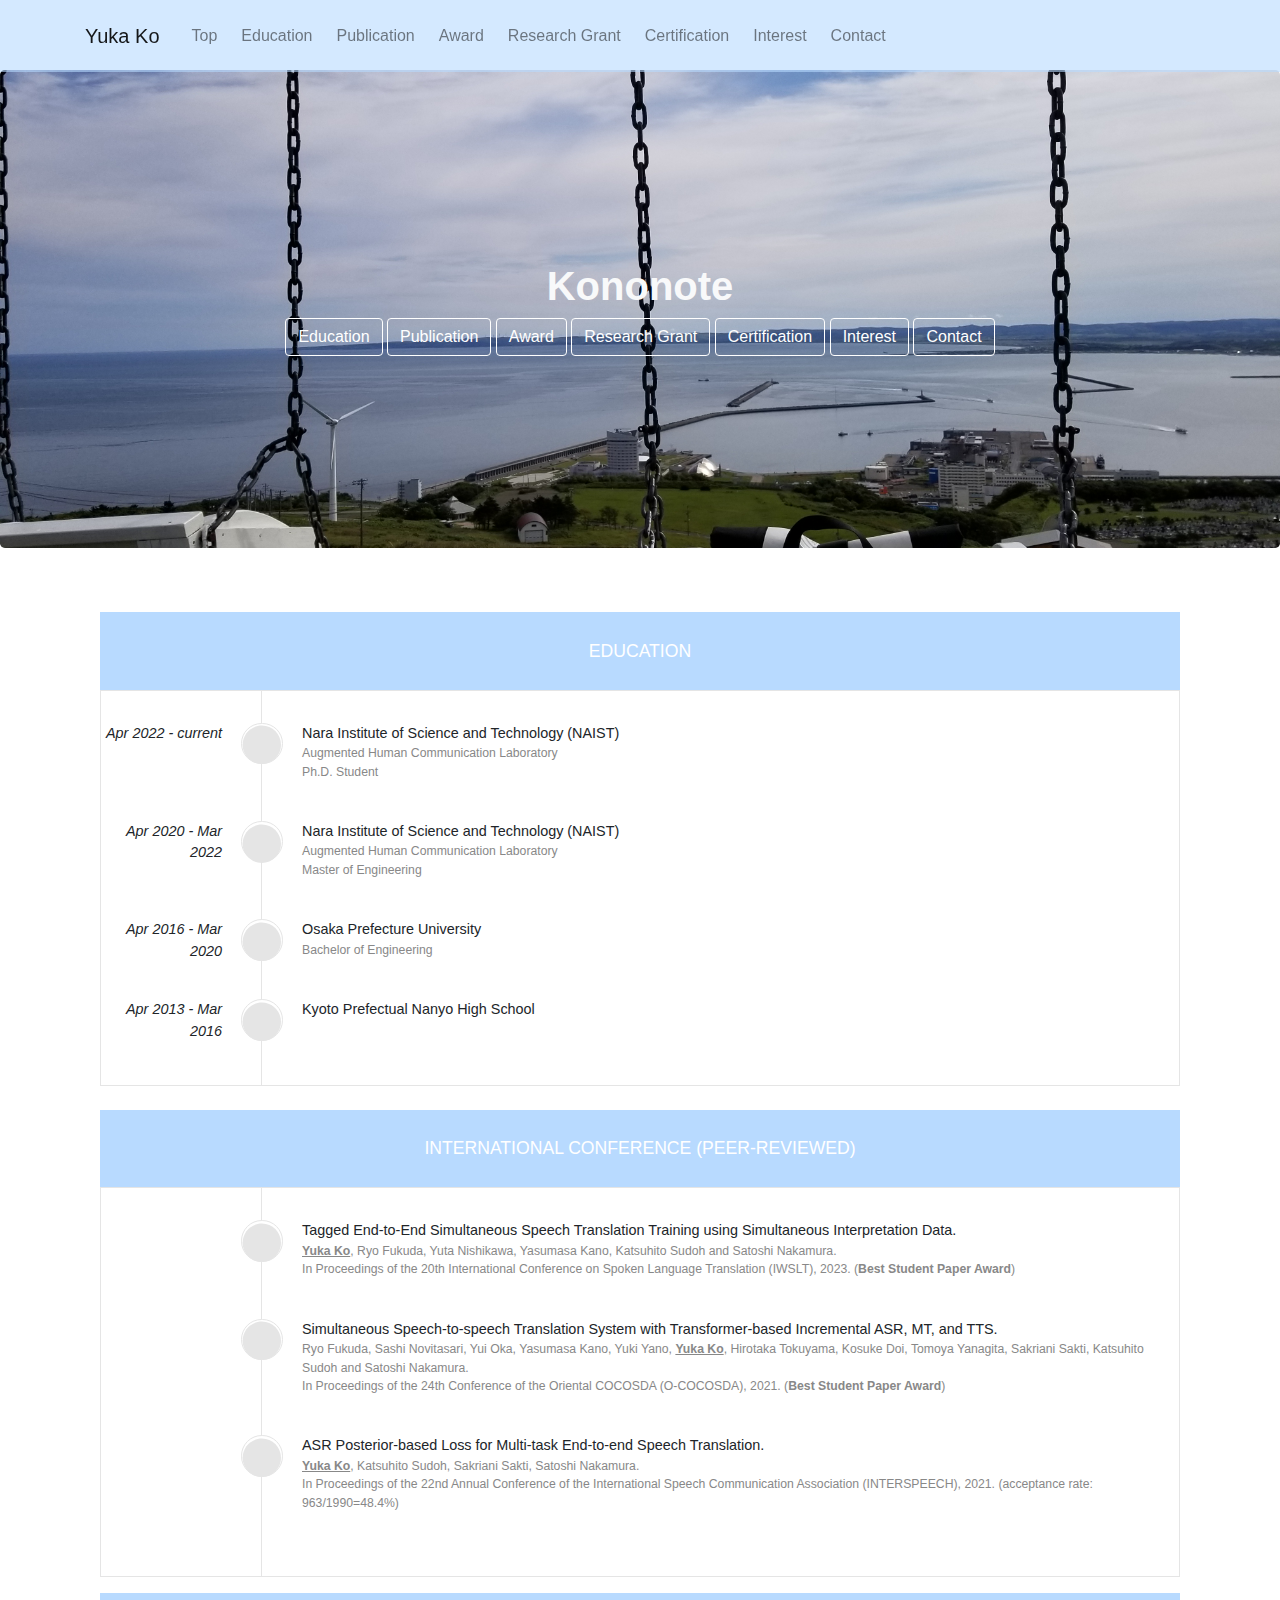
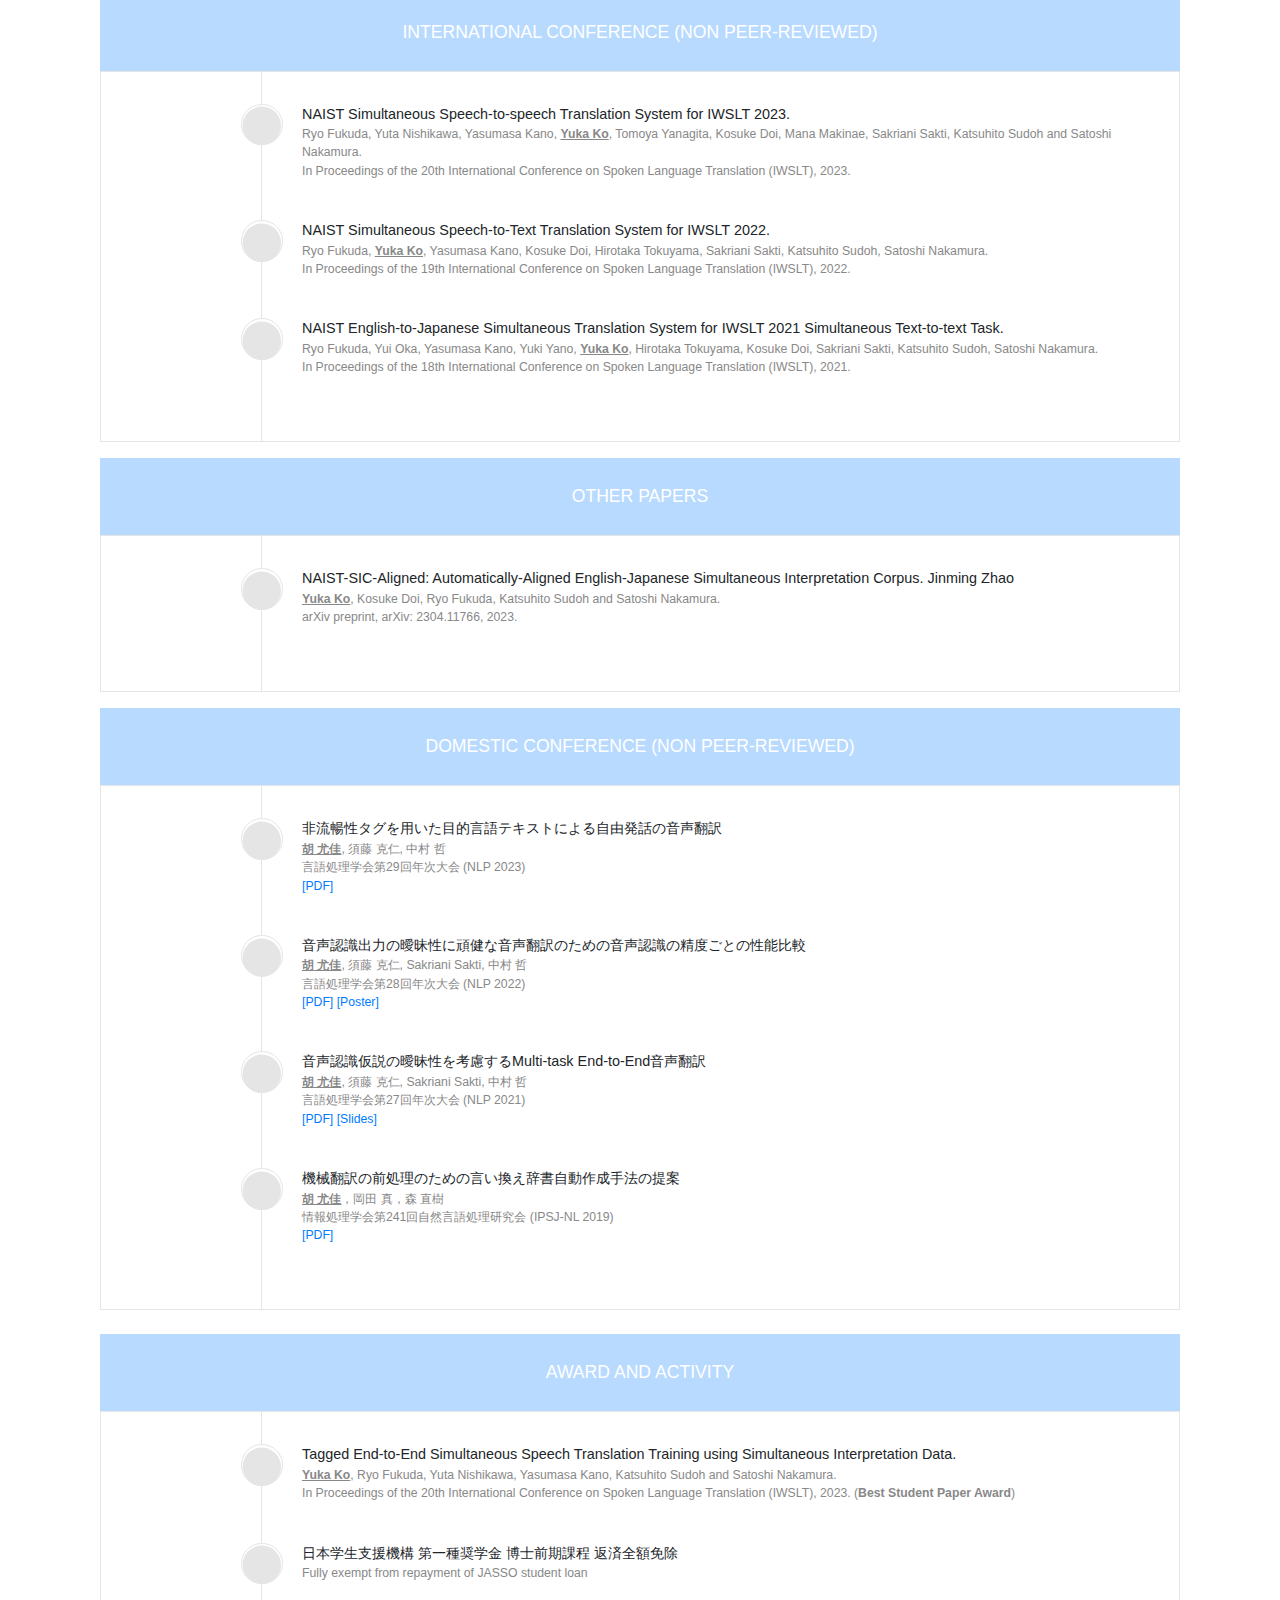
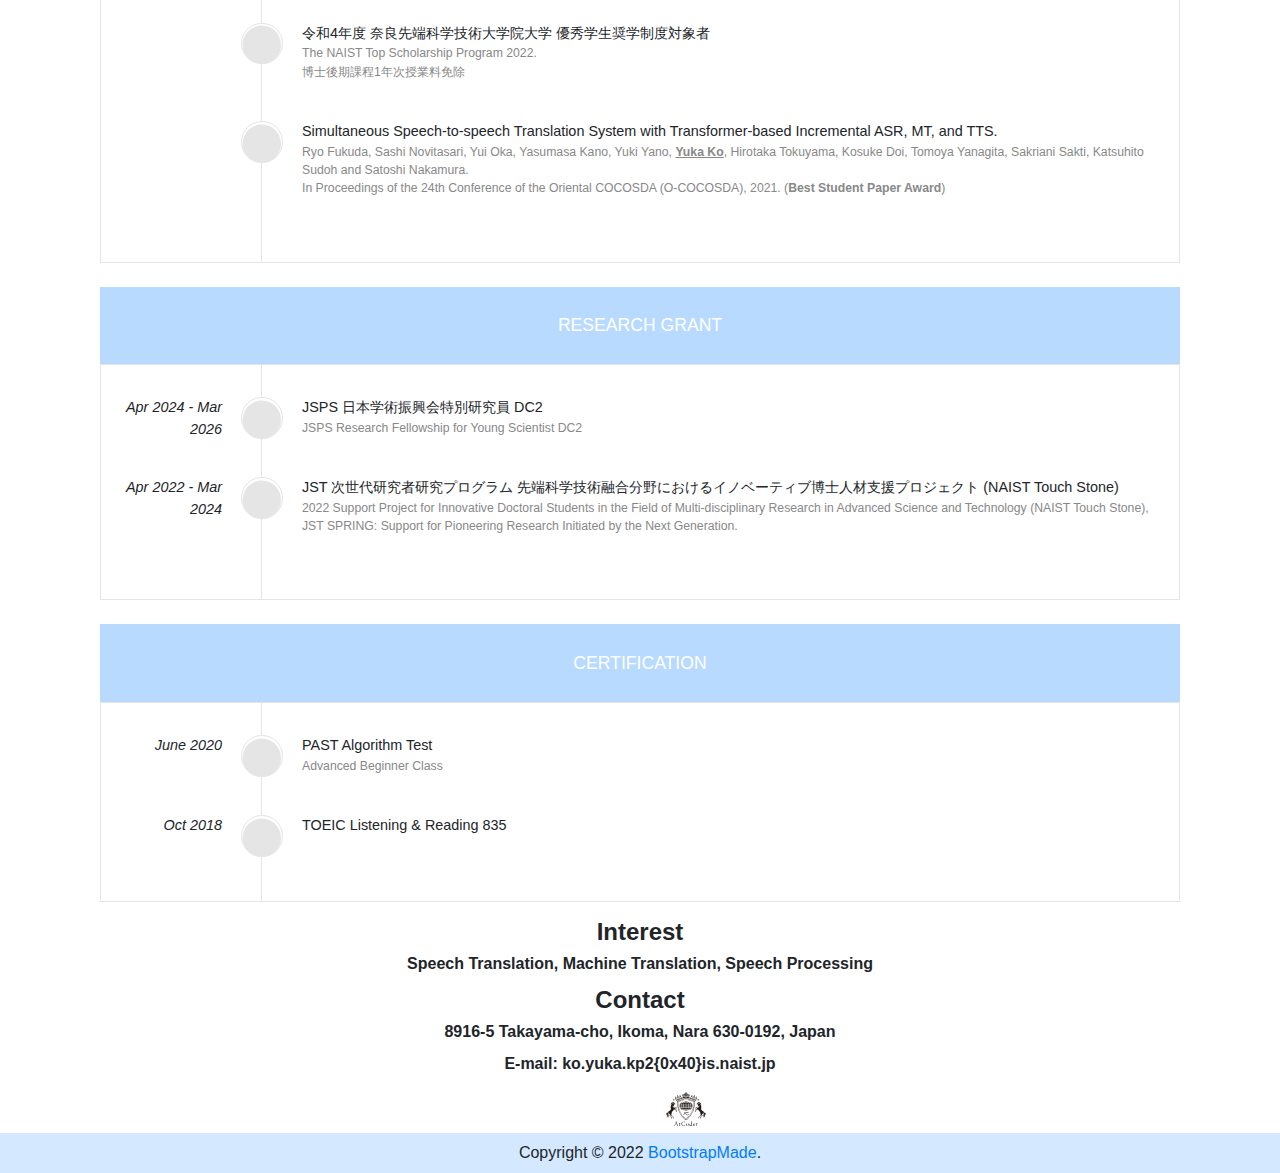
==== index.html @ bea7ad4b "[ADD] arxiv preprint" ====
<!DOCTYPE html>
<html>

<head>
  <meta charset="UTF-8">
  <meta name="viewport" content="width=device-width, initial-scale=1, shrink-to-fit=no">
  <title>Kononote</title>
  <link rel="stylesheet" type="text/css" href="css/bootstrap.css">
  <link rel="stylesheet" href="https://use.fontawesome.com/releases/v5.4.2/css/all.css"
    integrity="sha384-/rXc/GQVaYpyDdyxK+ecHPVYJSN9bmVFBvjA/9eOB+pb3F2w2N6fc5qB9Ew5yIns" crossorigin="anonymous">

  <style type="text/css">
    .bs-component+.bs-component {
      margin-top: 1rem;
    }

    @media (min-width: 768px) {
      .bs-docs-section {
        margin-top: 8em;
      }

      .bs-component {
        position: relative;
      }

      .bs-component .modal {
        position: relative;
        top: auto;
        right: auto;
        bottom: auto;
        left: auto;
        z-index: 1;
        display: block;
      }

      .bs-component .modal-dialog {
        width: 90%;
      }

      .bs-component .popover {
        position: relative;
        display: inline-block;
        width: 220px;
        margin: 20px;
      }

      .nav-tabs {
        margin-bottom: 15px;
      }

      .progress {
        margin-bottom: 10px;
      }
    }
  </style>
</head>


<main id="main">

  <body>

    <head>

      <nav class="navbar fixed-top navbar-expand-lg navbar-light bg-light p-3"
        style="background-color:rgba(184,218,255,0.6)">
        <div class="container">
          <a class="navbar-brand" href="#">Yuka Ko</a>
          <button class="navbar-toggler" type="button" data-toggle="collapse" data-target="#navbar"
            aria-controls="navbar" aria-expanded="false" aria-label="Toggle navigation">
            <span class="navbar-toggler-icon"></span>
          </button>
          <div class="collapse navbar-collapse" id="navbar">
            <ul class="navbar-nav">
              <li class="nav-item">
                <a class="nav-link" href="#">Top <span class="sr-only">(current)</span></a>
              </li>
              <li class="nav-item">
                <a class="nav-link" href="#education">Education</a>
              </li>
              <li class="nav-item">
                <a class="nav-link" href="#paper">Publication</a>
              </li>
              <li class="nav-item">
                <a class="nav-link" href="#award">Award</a>
              </li>
              <li class="nav-item">
                <a class="nav-link" href="#grant">Research Grant</a>
              </li>
              <li class="nav-item">
                <a class="nav-link" href="#certification">Certification</a>
              </li>
              <li class="nav-item">
                <a class="nav-link" href="#interest">Interest</a>
              </li>
              <li class="nav-item">
                <a class="nav-link" href="#link">Contact</a>
              </li>
            </ul>
          </div>
        </div>
      </nav>
    </head>

    <div class="jumbotron  text-center backdrop"
      style="background:url(swing.jpg) center no-repeat; background-size:cover;">
      <h1>Kononote</h1>
      <a class="btn btn-outline-info" href="#education" role="education">Education</a>
      <a class="btn btn-outline-info" href="#paper" role="paper">Publication</a>
      <a class="btn btn-outline-info" href="#award" role="award">Award</a>
      <a class="btn btn-outline-info" href="#grant" role="grants">Research Grant</a>
      <a class="btn btn-outline-info" href="#certification" role="certifications">Certification</a>
      <a class="btn btn-outline-info" href="#interest" role="interest">Interest</a>
      <a class="btn btn-outline-info" href="#link" role="link">Contact</a>
    </div>

    <div class="container">
      <div class="page-header" id="banner">
        <div class="row my-4">
          <div class="col-12">
          </div>
        </div>
      </div>
      <div class="" contents>
        <div class="container">
          <!-- <h4 id="education" class="contents_inner">Educations</h4> -->
          <h4 id="education" class="contents_inner"></h4>
          <div class="row">
            <div class="col-md-12 col-lg-12">
              <div id="tracking-pre"></div>
              <div id="tracking">
                <div class="text-center tracking-status-intransit">
                  <p class="tracking-status text-tight">Education</p>
                </div>
                <div class="tracking-list">
                  <div class="tracking-item">
                    <div class="tracking-icon status-intransit">
                      <svg class="svg-inline--fa fa-circle fa-w-16" aria-hidden="true" data-prefix="fas"
                        data-icon="circle" role="img" xmlns="http://www.w3.org/2000/svg" viewBox="0 0 512 512"
                        data-fa-i2svg="">
                        <path fill="currentColor"
                          d="M256 8C119 8 8 119 8 256s111 248 248 248 248-111 248-248S393 8 256 8z"></path>
                      </svg>
                    </div>
                    <div class="tracking-date"><i>Apr 2022 - current</i><span></span></div>
                    <div class="tracking-content">Nara Institute of Science and Technology (NAIST)<span>Augmented Human
                        Communication Laboratory</span><span>Ph.D. Student</span></div>
                  </div>
                  <div class="tracking-item">
                    <div class="tracking-icon status-intransit">
                      <svg class="svg-inline--fa fa-circle fa-w-16" aria-hidden="true" data-prefix="fas"
                        data-icon="circle" role="img" xmlns="http://www.w3.org/2000/svg" viewBox="0 0 512 512"
                        data-fa-i2svg="">
                        <path fill="currentColor"
                          d="M256 8C119 8 8 119 8 256s111 248 248 248 248-111 248-248S393 8 256 8z"></path>
                      </svg>
                      <!-- <i class="fas fa-circle"></i> -->
                    </div>
                    <div class="tracking-date"><i>Apr 2020 - Mar 2022</i><span></span></div>
                    <div class="tracking-content">Nara Institute of Science and Technology (NAIST)<span>Augmented Human
                        Communication Laboratory</span><span>Master of Engineering</span></div>
                  </div>
                  <div class="tracking-item">
                    <div class="tracking-icon status-intransit">
                      <svg class="svg-inline--fa fa-circle fa-w-16" aria-hidden="true" data-prefix="fas"
                        data-icon="circle" role="img" xmlns="http://www.w3.org/2000/svg" viewBox="0 0 512 512"
                        data-fa-i2svg="">
                        <path fill="currentColor"
                          d="M256 8C119 8 8 119 8 256s111 248 248 248 248-111 248-248S393 8 256 8z"></path>
                      </svg>
                      <!-- <i class="fas fa-circle"></i> -->
                    </div>
                    <div class="tracking-date"><i>Apr 2016 - Mar 2020</i></div>
                    <div class="tracking-content">Osaka Prefecture University<span>Bachelor of Engineering</span></div>
                  </div>
                  <div class="tracking-item">
                    <div class="tracking-icon status-intransit">
                      <!--                <div class="tracking-icon status-outfordelivery">-->
                      <svg class="svg-inline--fa fa-circle fa-w-16" aria-hidden="true" data-prefix="fas"
                        data-icon="circle" role="img" xmlns="http://www.w3.org/2000/svg" viewBox="0 0 512 512"
                        data-fa-i2svg="">
                        <path fill="currentColor"
                          d="M256 8C119 8 8 119 8 256s111 248 248 248 248-111 248-248S393 8 256 8z"></path>
                      </svg>

                      <!--                <svg class="svg-inline&#45;&#45;fa fa-shipping-fast fa-w-20" aria-hidden="true" data-prefix="fas" data-icon="shipping-fast" role="img" xmlns="http://www.w3.org/2000/svg" viewBox="0 0 640 512" data-fa-i2svg="">-->
                      <!--                  <path fill="currentColor" d="M256 8C119 8 8 119 8 256s111 248 248 248 248-111 248-248S393 8 256 8z"></path>-->
                      <!--                  <path fill="currentColor" d="M624 352h-16V243.9c0-12.7-5.1-24.9-14.1-33.9L494 110.1c-9-9-21.2-14.1-33.9-14.1H416V48c0-26.5-21.5-48-48-48H112C85.5 0 64 21.5 64 48v48H8c-4.4 0-8 3.6-8 8v16c0 4.4 3.6 8 8 8h272c4.4 0 8 3.6 8 8v16c0 4.4-3.6 8-8 8H40c-4.4 0-8 3.6-8 8v16c0 4.4 3.6 8 8 8h208c4.4 0 8 3.6 8 8v16c0 4.4-3.6 8-8 8H8c-4.4 0-8 3.6-8 8v16c0 4.4 3.6 8 8 8h208c4.4 0 8 3.6 8 8v16c0 4.4-3.6 8-8 8H64v128c0 53 43 96 96 96s96-43 96-96h128c0 53 43 96 96 96s96-43 96-96h48c8.8 0 16-7.2 16-16v-32c0-8.8-7.2-16-16-16zM160 464c-26.5 0-48-21.5-48-48s21.5-48 48-48 48 21.5 48 48-21.5 48-48 48zm320 0c-26.5 0-48-21.5-48-48s21.5-48 48-48 48 21.5 48 48-21.5 48-48 48zm80-208H416V144h44.1l99.9 99.9V256z"></path>-->
                      <!--                </svg>-->
                      <!-- <i class="fas fa-shipping-fast"></i> -->
                    </div>
                    <div class="tracking-date"><i>Apr 2013 - Mar 2016</i></div>
                    <div class="tracking-content">Kyoto Prefectual Nanyo High School</div>
                    <!-- Graduate School of Information Science -->
                  </div>
                </div>
              </div>
            </div>
          </div>
          <!-- <h4 id="papers" class="contents_inner">Publications</h4> -->
          <h4 id="paper" class="contents_inner"></h4>

          <div class="row">
            <div class="col-md-12 col-lg-12">
              <div id="tracking-pre"></div>
              <div id="tracking">
                <div class="text-center tracking-status-intransit">
                  <p class="tracking-status text-tight">International Conference (Peer-reviewed)</p>
                </div>
                <div class="tracking-list">
                  <!--  -->
                  <div class="tracking-item">
                    <div class="tracking-icon status-intransit">
                      <svg class="svg-inline--fa fa-circle fa-w-16" aria-hidden="true" data-prefix="fas"
                        data-icon="circle" role="img" xmlns="http://www.w3.org/2000/svg" viewBox="0 0 512 512"
                        data-fa-i2svg="">
                        <path fill="currentColor"
                          d="M256 8C119 8 8 119 8 256s111 248 248 248 248-111 248-248S393 8 256 8z"></path>
                      </svg>
                    </div>
                    <div class="tracking-content">Tagged End-to-End Simultaneous Speech Translation Training using
                      Simultaneous Interpretation Data.
                      <span><b><u>Yuka Ko</u></b>, Ryo Fukuda, Yuta Nishikawa, Yasumasa Kano, Katsuhito Sudoh and
                        Satoshi Nakamura. </span>
                      <span>In Proceedings of the 20th International Conference on Spoken Language Translation (IWSLT),
                        2023. (<b>Best Student Paper Award</b>)</span>
                    </div>
                  </div>
                  <div class="tracking-item">
                    <div class="tracking-icon status-intransit">
                      <svg class="svg-inline--fa fa-circle fa-w-16" aria-hidden="true" data-prefix="fas"
                        data-icon="circle" role="img" xmlns="http://www.w3.org/2000/svg" viewBox="0 0 512 512"
                        data-fa-i2svg="">
                        <path fill="currentColor"
                          d="M256 8C119 8 8 119 8 256s111 248 248 248 248-111 248-248S393 8 256 8z"></path>
                      </svg>
                    </div>
                    <div class="tracking-content">Simultaneous Speech-to-speech Translation System with
                      Transformer-based Incremental ASR, MT, and TTS.
                      <span>Ryo Fukuda, Sashi Novitasari, Yui Oka, Yasumasa Kano, Yuki Yano, <b><u>Yuka Ko</u></b>,
                        Hirotaka Tokuyama, Kosuke Doi, Tomoya Yanagita, Sakriani Sakti, Katsuhito Sudoh and Satoshi
                        Nakamura. </span>
                      <span>In Proceedings of the 24th Conference of the Oriental COCOSDA (O-COCOSDA), 2021. (<b>Best
                          Student Paper Award</b>) </span>
                    </div>
                  </div>
                  <div class="tracking-item">
                    <div class="tracking-icon status-intransit">
                      <svg class="svg-inline--fa fa-circle fa-w-16" aria-hidden="true" data-prefix="fas"
                        data-icon="circle" role="img" xmlns="http://www.w3.org/2000/svg" viewBox="0 0 512 512"
                        data-fa-i2svg="">
                        <path fill="currentColor"
                          d="M256 8C119 8 8 119 8 256s111 248 248 248 248-111 248-248S393 8 256 8z"></path>
                      </svg>
                    </div>
                    <div class="tracking-content">
                      ASR Posterior-based Loss for Multi-task End-to-end Speech Translation.
                      <span><b><u>Yuka Ko</u></b>, Katsuhito Sudoh, Sakriani Sakti, Satoshi Nakamura.</span>
                      <span>In Proceedings of the 22nd Annual Conference of the International Speech Communication
                        Association (INTERSPEECH), 2021. (acceptance rate: 963/1990=48.4%)</span>
                    </div>
                  </div>
                </div>
              </div>
            </div>
          </div>

          <div class="row">
            <div class="col-md-12 col-lg-12">
              <div id="tracking-pre"></div>
              <div id="tracking">
                <div class="text-center tracking-status-intransit">
                  <p class="tracking-status text-tight">International Conference (Non peer-reviewed)</p>
                </div>
                <div class="tracking-list">
                  <div class="tracking-item">
                    <div class="tracking-icon status-intransit">
                      <svg class="svg-inline--fa fa-circle fa-w-16" aria-hidden="true" data-prefix="fas"
                        data-icon="circle" role="img" xmlns="http://www.w3.org/2000/svg" viewBox="0 0 512 512"
                        data-fa-i2svg="">
                        <path fill="currentColor"
                          d="M256 8C119 8 8 119 8 256s111 248 248 248 248-111 248-248S393 8 256 8z"></path>
                      </svg>
                    </div>
                    <div class="tracking-content">NAIST Simultaneous Speech-to-speech Translation System for IWSLT 2023.
                      <span>Ryo Fukuda, Yuta Nishikawa, Yasumasa Kano, <b><u>Yuka Ko</u></b>, Tomoya Yanagita, Kosuke
                        Doi, Mana Makinae, Sakriani Sakti, Katsuhito Sudoh and Satoshi Nakamura.</span>
                      <span>In Proceedings of the 20th International Conference on Spoken Language Translation (IWSLT),
                        2023.</span>
                    </div>
                  </div>
                  <div class="tracking-item">
                    <div class="tracking-icon status-intransit">
                      <svg class="svg-inline--fa fa-circle fa-w-16" aria-hidden="true" data-prefix="fas"
                        data-icon="circle" role="img" xmlns="http://www.w3.org/2000/svg" viewBox="0 0 512 512"
                        data-fa-i2svg="">
                        <path fill="currentColor"
                          d="M256 8C119 8 8 119 8 256s111 248 248 248 248-111 248-248S393 8 256 8z"></path>
                      </svg>
                    </div>
                    <div class="tracking-content">NAIST Simultaneous Speech-to-Text Translation System for IWSLT 2022.
                      <span>Ryo Fukuda, <b><u>Yuka Ko</u></b>, Yasumasa Kano, Kosuke Doi, Hirotaka Tokuyama, Sakriani
                        Sakti, Katsuhito Sudoh, Satoshi Nakamura. </span>
                      <span>In Proceedings of the 19th International Conference on Spoken Language Translation (IWSLT),
                        2022.</span>
                    </div>
                  </div>
                  <div class="tracking-item">
                    <div class="tracking-icon status-intransit">
                      <svg class="svg-inline--fa fa-circle fa-w-16" aria-hidden="true" data-prefix="fas"
                        data-icon="circle" role="img" xmlns="http://www.w3.org/2000/svg" viewBox="0 0 512 512"
                        data-fa-i2svg="">
                        <path fill="currentColor"
                          d="M256 8C119 8 8 119 8 256s111 248 248 248 248-111 248-248S393 8 256 8z"></path>
                      </svg>
                    </div>
                    <div class="tracking-content">NAIST English-to-Japanese Simultaneous Translation System for IWSLT
                      2021 Simultaneous Text-to-text Task.
                      <span>Ryo Fukuda, Yui Oka, Yasumasa Kano, Yuki Yano, <b><u>Yuka Ko</u></b>, Hirotaka Tokuyama,
                        Kosuke Doi, Sakriani Sakti, Katsuhito Sudoh, Satoshi Nakamura. </span>
                      <span>In Proceedings of the 18th International Conference on Spoken Language Translation (IWSLT),
                        2021.</span>
                    </div>
                  </div>
                </div>
              </div>
            </div>
          </div>

          <div class="row">
            <div class="col-md-12 col-lg-12">
              <div id="tracking-pre"></div>
              <div id="tracking">
                <div class="text-center tracking-status-intransit">
                  <p class="tracking-status text-tight">Other Papers</p>
                </div>
                <div class="tracking-list">
                  <!--  -->
                  <div class="tracking-item">
                    <div class="tracking-icon status-intransit">
                      <svg class="svg-inline--fa fa-circle fa-w-16" aria-hidden="true" data-prefix="fas"
                        data-icon="circle" role="img" xmlns="http://www.w3.org/2000/svg" viewBox="0 0 512 512"
                        data-fa-i2svg="">
                        <path fill="currentColor"
                          d="M256 8C119 8 8 119 8 256s111 248 248 248 248-111 248-248S393 8 256 8z"></path>
                      </svg>
                    </div>
                    <div class="tracking-content">NAIST-SIC-Aligned: Automatically-Aligned English-Japanese Simultaneous
                      Interpretation Corpus.
                      Jinming Zhao <span><b><u>Yuka Ko</u></b>, Kosuke Doi, Ryo Fukuda, Katsuhito Sudoh and
                        Satoshi Nakamura. </span>
                      <span>arXiv preprint, arXiv: 2304.11766, 2023.</span>
                    </div>
                  </div>
                </div>
              </div>
            </div>
          </div>




          <div class="row">
            <div class="col-md-12 col-lg-12">
              <div id="tracking-pre"></div>
              <div id="tracking">
                <div class="text-center tracking-status-intransit">
                  <p class="tracking-status text-tight">Domestic Conference (Non Peer-reviewed)</p>
                </div>
                <div class="tracking-list">
                  <div class="tracking-item">
                    <div class="tracking-icon status-intransit">
                      <svg class="svg-inline--fa fa-circle fa-w-16" aria-hidden="true" data-prefix="fas"
                        data-icon="circle" role="img" xmlns="http://www.w3.org/2000/svg" viewBox="0 0 512 512"
                        data-fa-i2svg="">
                        <path fill="currentColor"
                          d="M256 8C119 8 8 119 8 256s111 248 248 248 248-111 248-248S393 8 256 8z"></path>
                      </svg>
                    </div>
                    <div class="tracking-content">非流暢性タグを用いた目的言語テキストによる自由発話の音声翻訳<span><b><u>胡 尤佳</u></b>, 須藤 克仁, 中村
                        哲</span><span>言語処理学会第29回年次大会 (NLP 2023)</span><span><a
                          href="https://www.anlp.jp/proceedings/annual_meeting/2023/pdf_dir/P6-4.pdf" target="_blank">
                          [PDF]</a>
                      </span>
                    </div>
                  </div>
                  <div class="tracking-item">
                    <div class="tracking-icon status-intransit">
                      <svg class="svg-inline--fa fa-circle fa-w-16" aria-hidden="true" data-prefix="fas"
                        data-icon="circle" role="img" xmlns="http://www.w3.org/2000/svg" viewBox="0 0 512 512"
                        data-fa-i2svg="">
                        <path fill="currentColor"
                          d="M256 8C119 8 8 119 8 256s111 248 248 248 248-111 248-248S393 8 256 8z"></path>
                      </svg>
                    </div>
                    <div class="tracking-content">音声認識出力の曖昧性に頑健な音声翻訳のための音声認識の精度ごとの性能比較<span><b><u>胡 尤佳</u></b>, 須藤 克仁,
                        Sakriani Sakti, 中村 哲</span><span>言語処理学会第28回年次大会 (NLP 2022)</span><span><a
                          href="https://ahcweb01.naist.jp/papers/conference/2022/202203_ANLP_yuka-ko/202203_ANLP_yuka-ko.paper.pdf"
                          target="_blank"> [PDF]</a>
                        <a href="https://ahcweb01.naist.jp/papers/conference/2022/202203_ANLP_yuka-ko/202203_ANLP_yuka-ko.slides.pdf"
                          target="_blank"> [Poster]</a>
                      </span>
                    </div>
                  </div>
                  <div class="tracking-item">
                    <div class="tracking-icon status-intransit">
                      <svg class="svg-inline--fa fa-circle fa-w-16" aria-hidden="true" data-prefix="fas"
                        data-icon="circle" role="img" xmlns="http://www.w3.org/2000/svg" viewBox="0 0 512 512"
                        data-fa-i2svg="">
                        <path fill="currentColor"
                          d="M256 8C119 8 8 119 8 256s111 248 248 248 248-111 248-248S393 8 256 8z"></path>
                      </svg>
                    </div>
                    <div class="tracking-content">音声認識仮説の曖昧性を考慮するMulti-task End-to-End音声翻訳<span><b><u>胡 尤佳</u></b>, 須藤
                        克仁, Sakriani Sakti, 中村 哲</span><span>言語処理学会第27回年次大会 (NLP 2021)</span><span><a
                          href="https://ahcweb01.naist.jp/papers/conference/2021/202103_ANLP_yuka-ko/202103_ANLP_yuka-ko.paper.pdf"
                          target="_blank"> [PDF]</a>
                        <a href="https://ahcweb01.naist.jp/papers/conference/2021/202103_ANLP_yuka-ko/202103_ANLP_yuka-ko.slides.pdf"
                          target="_blank"> [Slides]</a></span>
                    </div>
                  </div>
                  <div class="tracking-item">
                    <div class="tracking-icon status-intransit">
                      <svg class="svg-inline--fa fa-circle fa-w-16" aria-hidden="true" data-prefix="fas"
                        data-icon="circle" role="img" xmlns="http://www.w3.org/2000/svg" viewBox="0 0 512 512"
                        data-fa-i2svg="">
                        <path fill="currentColor"
                          d="M256 8C119 8 8 119 8 256s111 248 248 248 248-111 248-248S393 8 256 8z"></path>
                      </svg>
                    </div>
                    <div class="tracking-content">機械翻訳の前処理のための言い換え辞書自動作成手法の提案<span><b><u>胡 尤佳</u></b>，岡田 真，森
                        直樹</span><span>情報処理学会第241回自然言語処理研究会 (IPSJ-NL 2019)</span><span><a
                          href="https://ipsj.ixsq.nii.ac.jp/ej/?action=pages_view_main&active_action=repository_view_main_item_detail&item_id=198858&item_no=1&page_id=13&block_id=8"
                          target="_blank"> [PDF]</a></span></div>
                  </div>
                </div>
              </div>
            </div>
          </div>
          <h4 id="award" class="contents_inner "></h4>
          <div class="row">
            <div class="col-md-12 col-lg-12">
              <div id="tracking-pre"></div>
              <div id="tracking">
                <div class="text-center tracking-status-intransit">
                  <p class="tracking-status text-tight">Award and Activity</p>
                </div>
                <div class="tracking-list">
                  <div class="tracking-item">
                    <div class="tracking-icon status-intransit">
                      <svg class="svg-inline--fa fa-circle fa-w-16" aria-hidden="true" data-prefix="fas"
                        data-icon="circle" role="img" xmlns="http://www.w3.org/2000/svg" viewBox="0 0 512 512"
                        data-fa-i2svg="">
                        <path fill="currentColor"
                          d="M256 8C119 8 8 119 8 256s111 248 248 248 248-111 248-248S393 8 256 8z"></path>
                      </svg>
                    </div>
                    <div class="tracking-content">Tagged End-to-End Simultaneous Speech Translation Training using
                      Simultaneous Interpretation Data.
                      <span><b><u>Yuka Ko</u></b>, Ryo Fukuda, Yuta Nishikawa, Yasumasa Kano, Katsuhito Sudoh and
                        Satoshi Nakamura. </span>
                      <span>In Proceedings of the 20th International Conference on Spoken Language Translation (IWSLT),
                        2023. (<b>Best Student Paper Award</b>)</span>
                    </div>
                  </div>
                  <div class="tracking-item">
                    <div class="tracking-icon status-intransit">
                      <svg class="svg-inline--fa fa-circle fa-w-16" aria-hidden="true" data-prefix="fas"
                        data-icon="circle" role="img" xmlns="http://www.w3.org/2000/svg" viewBox="0 0 512 512"
                        data-fa-i2svg="">
                        <path fill="currentColor"
                          d="M256 8C119 8 8 119 8 256s111 248 248 248 248-111 248-248S393 8 256 8z"></path>
                      </svg>
                      <!-- <i class="fas fa-circle"></i> -->
                    </div>
                    <div class="tracking-content">日本学生支援機構 第一種奨学金 博士前期課程 返済全額免除
                      <span>Fully exempt from repayment of JASSO student loan</span>
                    </div>
                  </div>
                  <div class="tracking-item">
                    <div class="tracking-icon status-intransit">
                      <svg class="svg-inline--fa fa-circle fa-w-16" aria-hidden="true" data-prefix="fas"
                        data-icon="circle" role="img" xmlns="http://www.w3.org/2000/svg" viewBox="0 0 512 512"
                        data-fa-i2svg="">
                        <path fill="currentColor"
                          d="M256 8C119 8 8 119 8 256s111 248 248 248 248-111 248-248S393 8 256 8z"></path>
                      </svg>
                      <!-- <i class="fas fa-circle"></i> -->
                    </div>
                    <div class="tracking-content">令和4年度 奈良先端科学技術大学院大学 優秀学生奨学制度対象者
                      <span>The NAIST Top Scholarship Program 2022.</span>
                      <span>博士後期課程1年次授業料免除</span>
                    </div>
                  </div>
                  <div class="tracking-item">
                    <div class="tracking-icon status-intransit">
                      <svg class="svg-inline--fa fa-circle fa-w-16" aria-hidden="true" data-prefix="fas"
                        data-icon="circle" role="img" xmlns="http://www.w3.org/2000/svg" viewBox="0 0 512 512"
                        data-fa-i2svg="">
                        <path fill="currentColor"
                          d="M256 8C119 8 8 119 8 256s111 248 248 248 248-111 248-248S393 8 256 8z"></path>
                      </svg>
                    </div>
                    <div class="tracking-content">Simultaneous Speech-to-speech Translation System with
                      Transformer-based Incremental ASR, MT, and TTS.
                      <span>Ryo Fukuda, Sashi Novitasari, Yui Oka, Yasumasa Kano, Yuki Yano, <b><u>Yuka Ko</u></b>,
                        Hirotaka Tokuyama, Kosuke Doi, Tomoya Yanagita, Sakriani Sakti, Katsuhito Sudoh and Satoshi
                        Nakamura. </span>
                      <span>In Proceedings of the 24th Conference of the Oriental COCOSDA (O-COCOSDA), 2021. (<b>Best
                          Student Paper Award</b>) </span>
                    </div>
                  </div>
                </div>
              </div>
            </div>
          </div>

          <!-- <h4 id="grants" class="contents_inner">Research Grants</h4> -->
          <h4 id="grant" class="contents_inner"></h4>
          <div class="row">
            <div class="col-md-12 col-lg-12">
              <div id="tracking-pre"></div>
              <div id="tracking">
                <div class="text-center tracking-status-intransit">
                  <p class="tracking-status text-tight">Research Grant</p>
                </div>
                <div class="tracking-list">
                  <div class="tracking-item">
                    <div class="tracking-icon status-intransit">
                      <svg class="svg-inline--fa fa-circle fa-w-16" aria-hidden="true" data-prefix="fas"
                        data-icon="circle" role="img" xmlns="http://www.w3.org/2000/svg" viewBox="0 0 512 512"
                        data-fa-i2svg="">
                        <path fill="currentColor"
                          d="M256 8C119 8 8 119 8 256s111 248 248 248 248-111 248-248S393 8 256 8z"></path>
                      </svg>
                      <!-- <i class="fas fa-circle"></i> -->
                    </div>
                    <div class="tracking-date"><i>Apr 2024 - Mar 2026</i><span></span></div>
                    <div class="tracking-content"> JSPS 日本学術振興会特別研究員 DC2
                      <span>JSPS Research Fellowship for Young Scientist DC2
                    </div>
                  </div>
                  <div class="tracking-item">
                    <div class="tracking-icon status-intransit">
                      <svg class="svg-inline--fa fa-circle fa-w-16" aria-hidden="true" data-prefix="fas"
                        data-icon="circle" role="img" xmlns="http://www.w3.org/2000/svg" viewBox="0 0 512 512"
                        data-fa-i2svg="">
                        <path fill="currentColor"
                          d="M256 8C119 8 8 119 8 256s111 248 248 248 248-111 248-248S393 8 256 8z"></path>
                      </svg>
                      <!-- <i class="fas fa-circle"></i> -->
                    </div>
                    <div class="tracking-date"><i>Apr 2022 - Mar 2024</i><span></span></div>
                    <div class="tracking-content"> JST 次世代研究者研究プログラム 先端科学技術融合分野におけるイノベーティブ博士人材支援プロジェクト (NAIST Touch
                      Stone)
                      <span>2022 Support Project for Innovative Doctoral Students in the Field of Multi-disciplinary
                        Research in Advanced Science and Technology (NAIST Touch Stone), JST SPRING: Support for
                        Pioneering Research Initiated by the Next Generation. </span>
                    </div>
                  </div>
                </div>
              </div>
            </div>
          </div>

          <h4 id="certification" class="contents_inner"></h4>
          <div class="row">
            <div class="col-md-12 col-lg-12">
              <div id="tracking-pre"></div>
              <div id="tracking">
                <div class="text-center tracking-status-intransit">
                  <p class="tracking-status text-tight">Certification</p>
                </div>
                <div class="tracking-list">
                  <div class="tracking-item">
                    <div class="tracking-icon status-intransit">
                      <svg class="svg-inline--fa fa-circle fa-w-16" aria-hidden="true" data-prefix="fas"
                        data-icon="circle" role="img" xmlns="http://www.w3.org/2000/svg" viewBox="0 0 512 512"
                        data-fa-i2svg="">
                        <path fill="currentColor"
                          d="M256 8C119 8 8 119 8 256s111 248 248 248 248-111 248-248S393 8 256 8z"></path>
                      </svg>
                    </div>
                    <div class="tracking-date"><i>June 2020</i></div>
                    <div class="tracking-content">PAST Algorithm Test<span>Advanced Beginner Class</span></div>
                  </div>
                  <div class="tracking-item">
                    <div class="tracking-icon status-intransit">
                      <svg class="svg-inline--fa fa-circle fa-w-16" aria-hidden="true" data-prefix="fas"
                        data-icon="circle" role="img" xmlns="http://www.w3.org/2000/svg" viewBox="0 0 512 512"
                        data-fa-i2svg="">
                        <path fill="currentColor"
                          d="M256 8C119 8 8 119 8 256s111 248 248 248 248-111 248-248S393 8 256 8z"></path>
                      </svg>
                    </div>
                    <div class="tracking-date"><i>Oct 2018</i></div>
                    <div class="tracking-content"> TOEIC Listening & Reading 835<span></span></div>
                  </div>
                </div>
              </div>
            </div>
          </div>
          <!-- <h4 id="certifications" class="contents_inner"></h4>
    <div class="row">
      <div class="col-md-12 col-lg-12">
        <div id="tracking-pre"></div>
        <div id="tracking">
          <div class="text-center tracking-status-intransit">
            <p class="tracking-status text-tight">Certifications</p>
          </div>
          <div class="tracking-list">
            <div class="tracking-item">
              <div class="tracking-icon status-intransit">
                <svg class="svg-inline--fa fa-circle fa-w-16" aria-hidden="true" data-prefix="fas" data-icon="circle" role="img" xmlns="http://www.w3.org/2000/svg" viewBox="0 0 512 512" data-fa-i2svg="">
                  <path fill="currentColor" d="M256 8C119 8 8 119 8 256s111 248 248 248 248-111 248-248S393 8 256 8z"></path>
                </svg>
              </div>
              <div class="tracking-date"><i>June 2020</i></div>
              <div class="tracking-content">PAST Algorithm Test<span>Advanced Beginner Class</span></div>
            </div>
            <div class="tracking-item">
              <div class="tracking-icon status-intransit">
                <svg class="svg-inline--fa fa-circle fa-w-16" aria-hidden="true" data-prefix="fas" data-icon="circle" role="img" xmlns="http://www.w3.org/2000/svg" viewBox="0 0 512 512" data-fa-i2svg="">
                  <path fill="currentColor" d="M256 8C119 8 8 119 8 256s111 248 248 248 248-111 248-248S393 8 256 8z"></path>
                </svg>
              </div>
              <div class="tracking-date"><i>Oct 2018</i></div>
              <div class="tracking-content"> TOEIC Listening & Reading 835<span></span></div>
            </div>
          </div>
        </div>
      </div>
    </div> -->

          <!-- <h4 id="interests" class="contents_inner"></h4>
    <div class="row">
      <div class="col-md-12 col-lg-12">
        <div id="tracking-pre"></div>
        <div id="tracking">
          <div class="text-center tracking-status-intransit">
            <p class="tracking-status text-tight">Interests</p>
          </div>
          <div class="tracking-list">
            <div class="item">
              <div class="tracking-icon status-intransit">
                  <path fill="currentColor" d="M256 8C119 8 8 119 8 256s111 248 248 248 248-111 248-248S393 8 256 8z"></path>
                </svg>
              </div>
              <h6 class="tracking-content text-center">Speech Translation</h6>      
              <h6 class="tracking-content text-center">Machine Translation</h6>      
              <h6 class="tracking-content text-center">Speech Processing</h6>      
              </div>
          </div>
        </div>
      </div>
    </div> -->

          <!-- <h4 id="content" class="contents_inner"></h4>
    <div class="row">
      <div class="col-md-12 col-lg-12">
        <div id="tracking-pre"></div>
        <div id="tracking">
          <div class="text-center tracking-status-intransit">
            <p class="tracking-status text-tight">Contact</p>
          </div>
          <div class="tracking-list">
              <h6 class="card-title text-center">8916-5 Takayama-cho, Ikoma, Nara 630-0192, Japan</h6>  
              <h6 class="card-title text-center">E-mail: ko.yuka.kp2{0x40}is.naist.jp</h6>            
            </div>
          </div>
        </div>
      </div>
    </div> -->



          <div class="container">
            <h4 id="interest" class="contents_inner text-center">Interest</h4>
            <h6 class="card-title text-center">Speech Translation, Machine Translation, Speech Processing</h6>
          </div>
          <div class="container">
            <h4 id="link" class="contents_inner text-center">Contact</h4>
            <h6 class="card-title text-center">8916-5 Takayama-cho, Ikoma, Nara 630-0192, Japan</h6>
            <h6 class="card-title text-center">E-mail: ko.yuka.kp2{0x40}is.naist.jp</h6>
          </div>
        </div>
      </div>

      <div class="container">
        <div class="row">
          <div class="col text-center">
            <button class="btn btn-outline-info"><a href="mailto:ko.yuka.kp2@is.naist.jp" target="_blank"><i
                  class="far fa-envelope fa-2x fa-color"></i></a></button>
            <button class="btn btn-outline-info"><a href="https://twitter.com/keiouok" target="_blank"><i
                  class="fab fa-twitter fa-2x fa-color"></i></a></button>
            <button class="btn btn-outline-info"><a href="https://github.com/keiouok" target="_blank"><i
                  class="fab fa-github fa-2x fa-color"></i></a></button>
            <button class="btn btn-outline-info"><a href="https://atcoder.jp/users/keiouok" target="_blank"><i
                  class="fa-color"><img src="logo_atcoder.svg" width="40px"></i></a></button>
          </div>
        </div>
      </div>

</main>
<!-- ======= Footer ======= -->
<footer id="footer">
  <!-- <div class="container"> -->
  <div class="copyright text-center bg-light p-2" style="background-color:rgba(184,218,255,0.6)">
    <!-- <div class="text-center tracking-status-intransit"> -->
    Copyright &copy; 2022 <a href="https://bootstrapmade.com/">BootstrapMade</a>.
  </div>
  <!-- Copyright © 2022 BootstrapMade -->
  <!-- <div class="credits"> -->
  <!-- All the links in the footer should remain intact. -->
  <!-- You can delete the links only if you purchased the pro version. -->
  <!-- Licensing information: https://bootstrapmade.com/license/ -->
  <!-- Purchase the pro version with working PHP/AJAX contact form: https://bootstrapmade.com/bootstrap-3-one-page-template-free-shuffle/ -->
  </div>
  <!-- </div> -->
</footer>

<script>
  $(document).ready(function () {
    $(".navbar-nav li a").click(function (event) {
      $(".navbar-collapse").collapse('hide');
    });
  });
</script>

<script src="https://code.jquery.com/jquery-3.2.1.slim.min.js"
  integrity="sha384-KJ3o2DKtIkvYIK3UENzmM7KCkRr/rE9/Qpg6aAZGJwFDMVNA/GpGFF93hXpG5KkN" crossorigin="anonymous"></script>
<script src="https://cdnjs.cloudflare.com/ajax/libs/popper.js/1.12.9/umd/popper.min.js"
  integrity="sha384-ApNbgh9B+Y1QKtv3Rn7W3mgPxhU9K/ScQsAP7hUibX39j7fakFPskvXusvfa0b4Q" crossorigin="anonymous"></script>
<script src="./js/bootstrap.min.js"></script>

<script type="text/javascript">
  $('.bs-component [data-toggle="popover"]').popover();
  $('.bs-component [data-toggle="tooltip"]').tooltip();
</script>



</body>

</html>
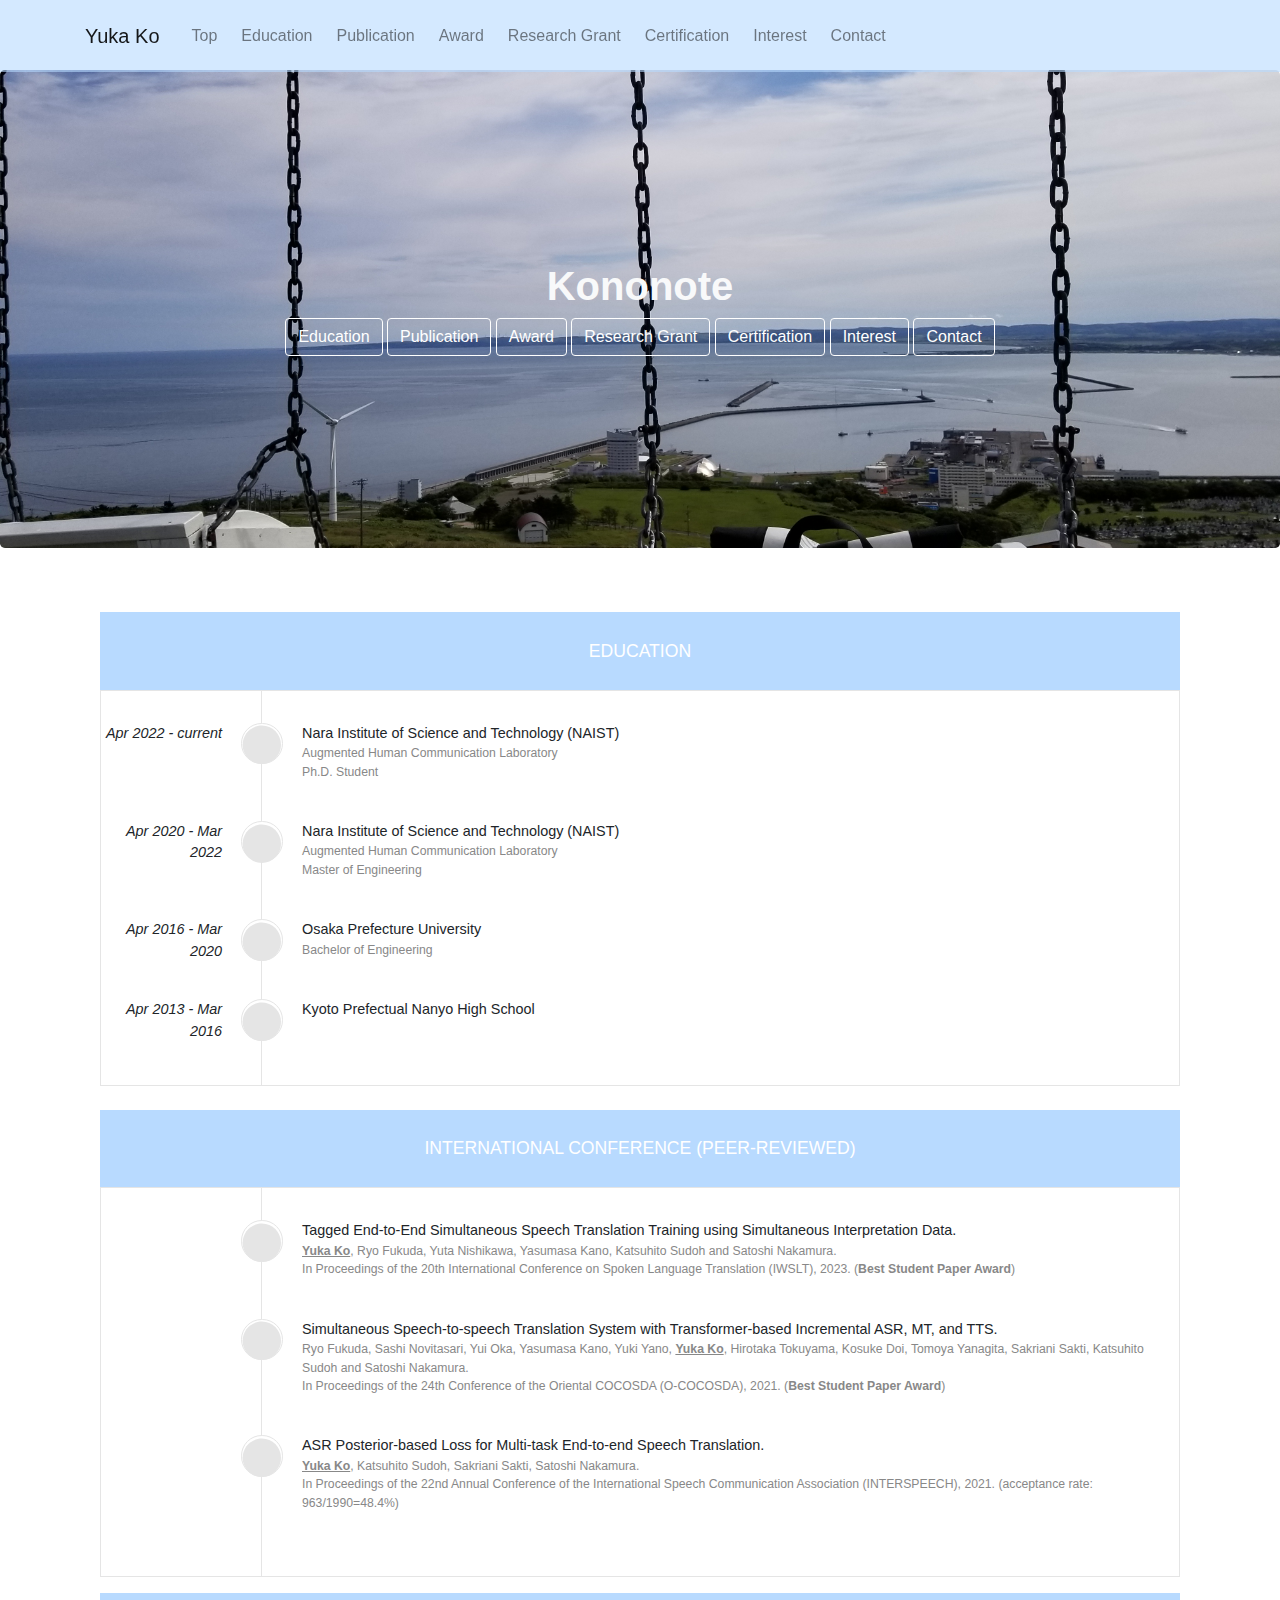
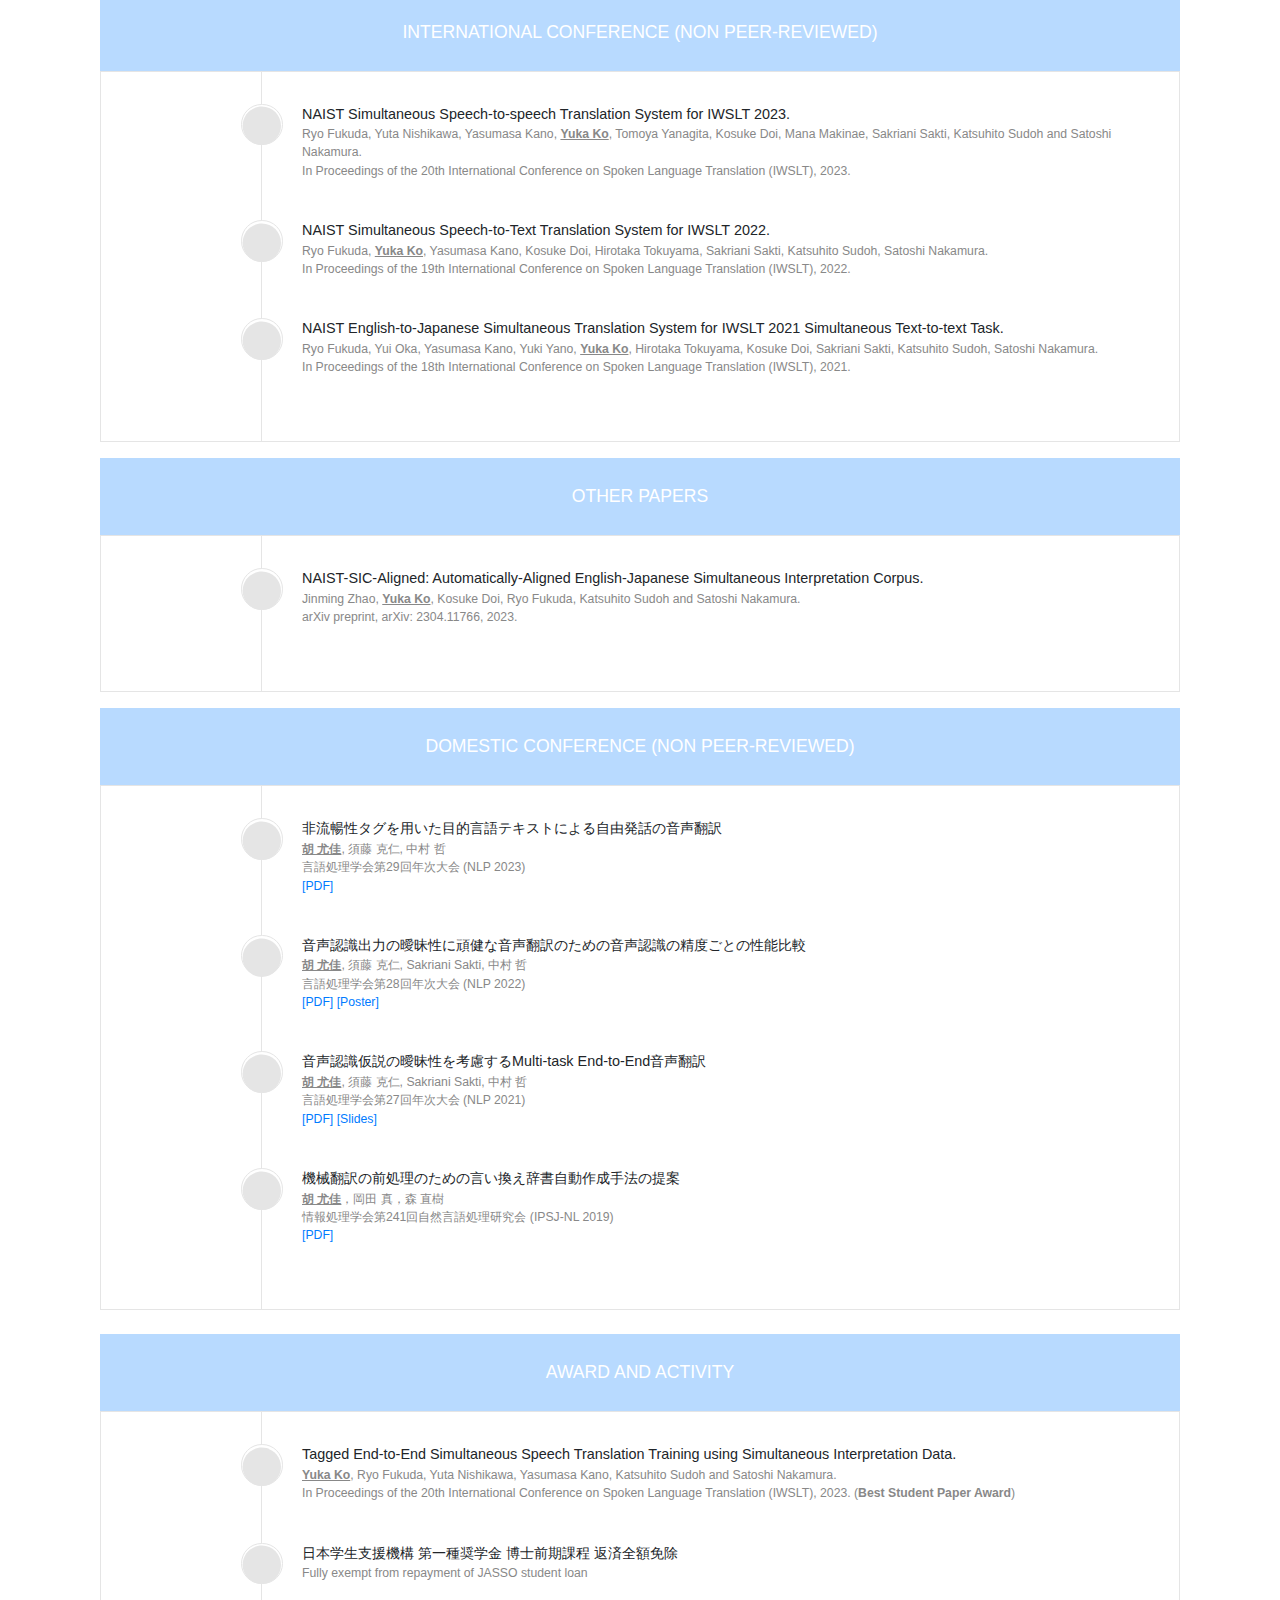
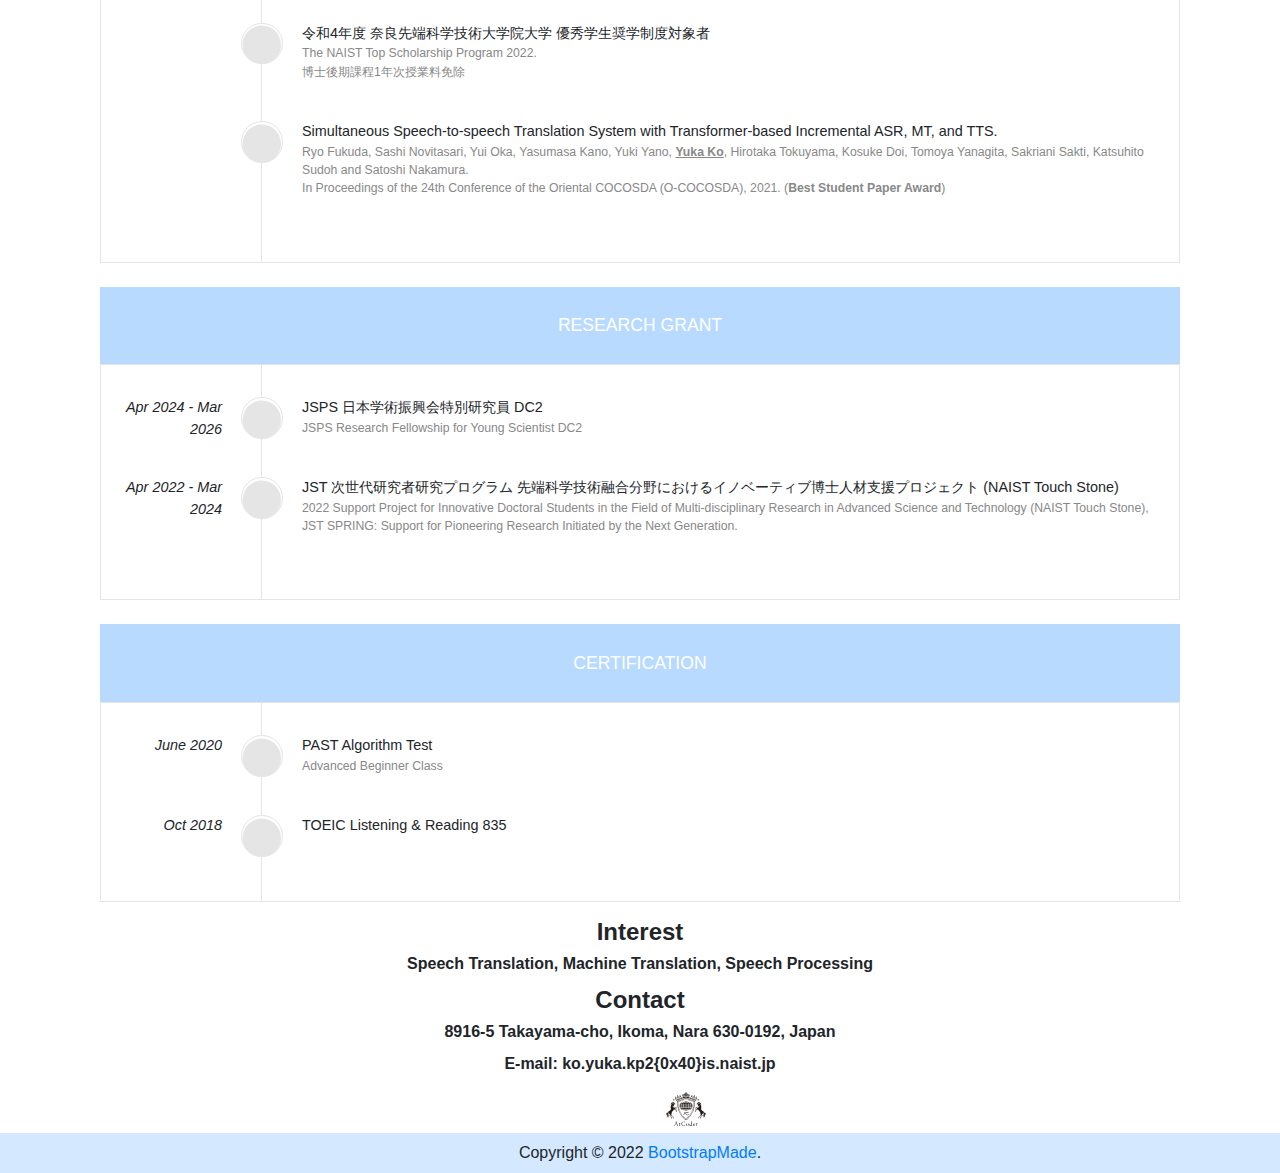
==== commit 95d222c4: "[BUGFIX] other papers" ====
--- a/index.html
+++ b/index.html
@@ -347,7 +347,7 @@
                     </div>
                     <div class="tracking-content">NAIST-SIC-Aligned: Automatically-Aligned English-Japanese Simultaneous
                       Interpretation Corpus.
-                      Jinming Zhao <span><b><u>Yuka Ko</u></b>, Kosuke Doi, Ryo Fukuda, Katsuhito Sudoh and
+                      <span>Jinming Zhao, <b><u>Yuka Ko</u></b>, Kosuke Doi, Ryo Fukuda, Katsuhito Sudoh and
                         Satoshi Nakamura. </span>
                       <span>arXiv preprint, arXiv: 2304.11766, 2023.</span>
                     </div>
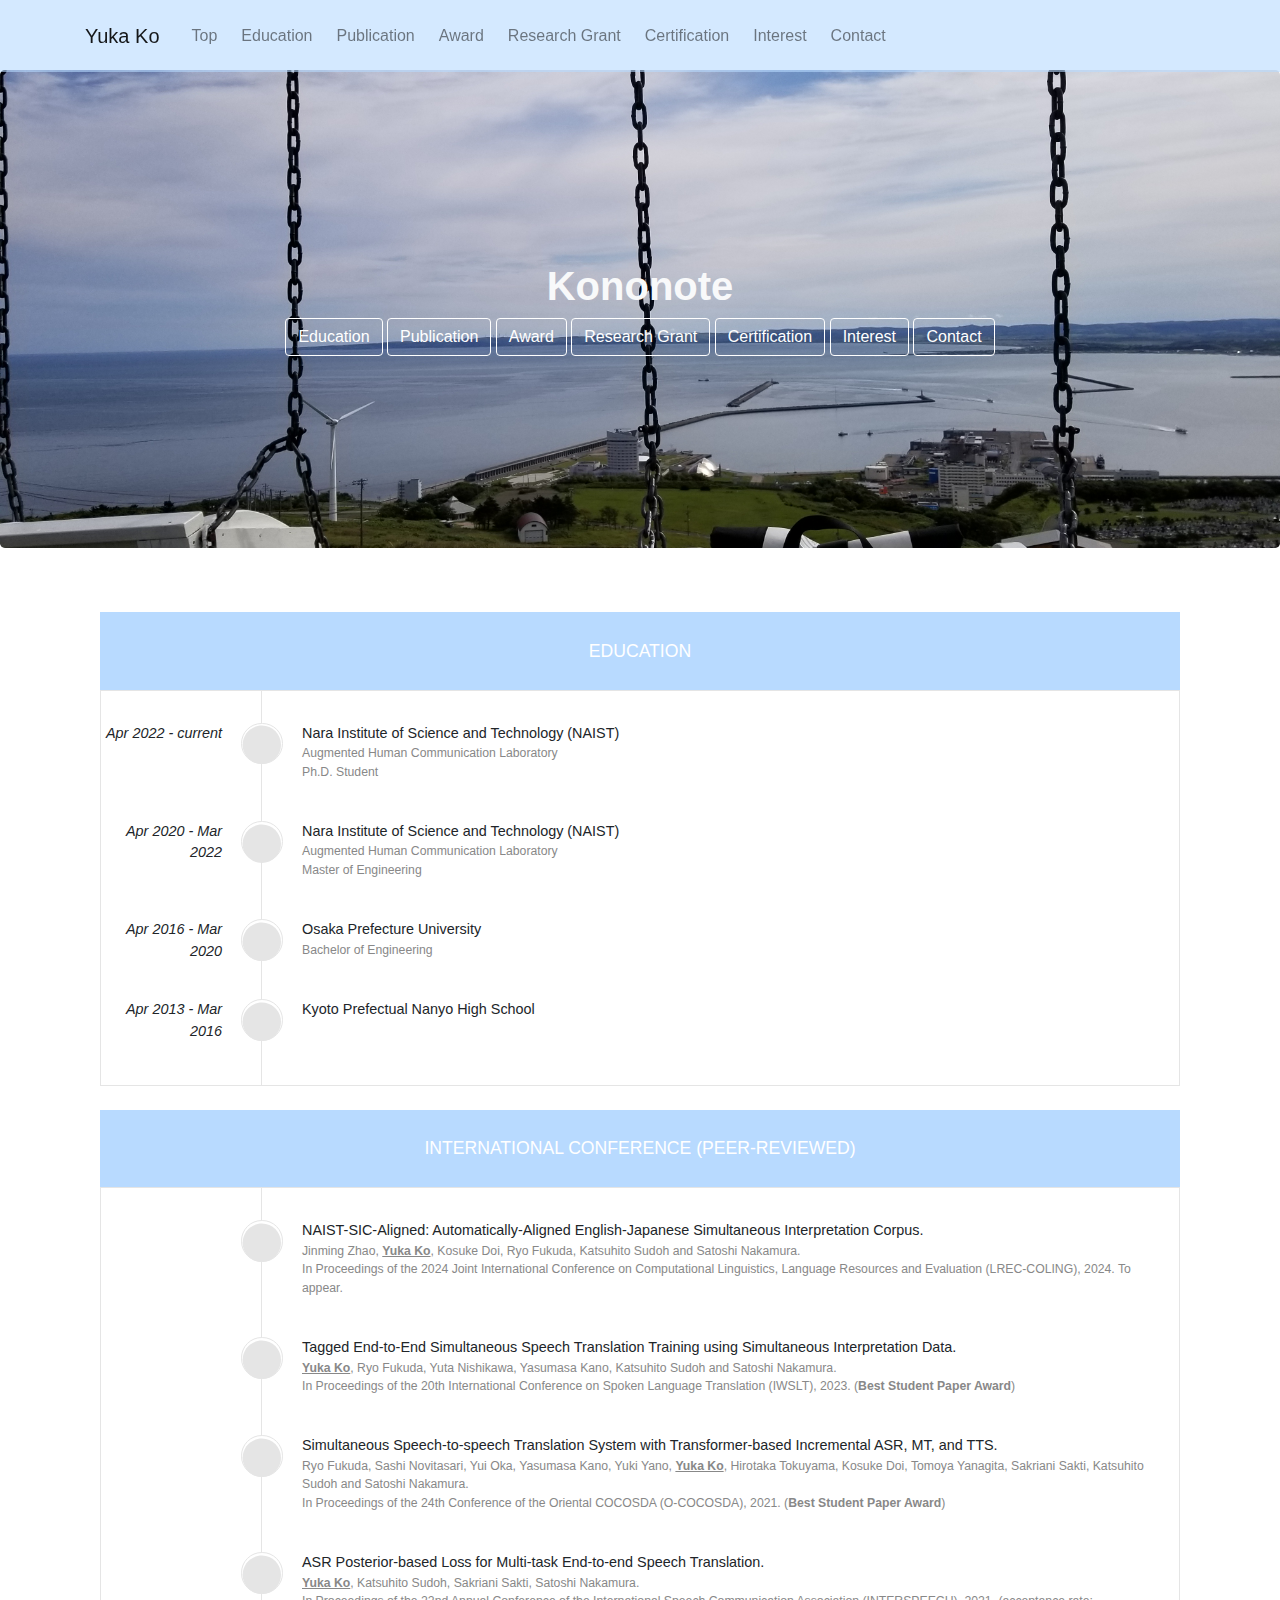
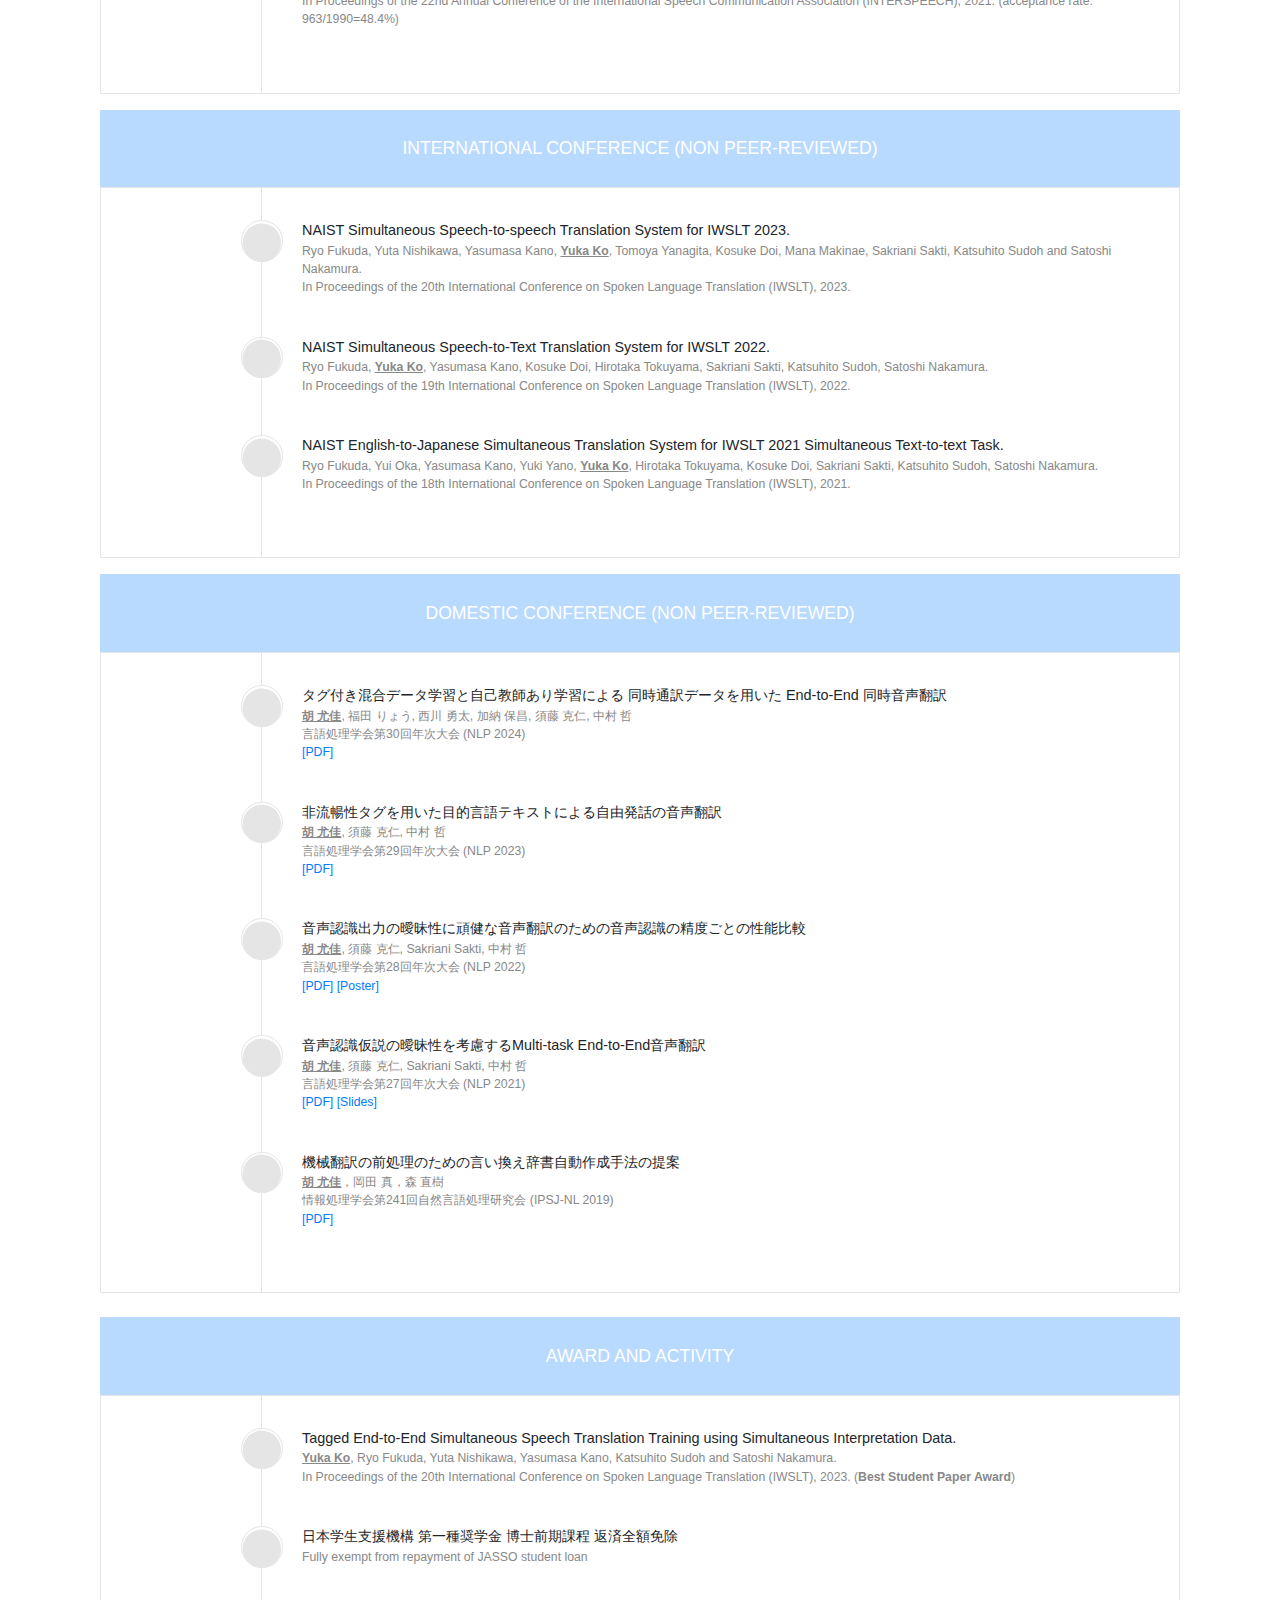
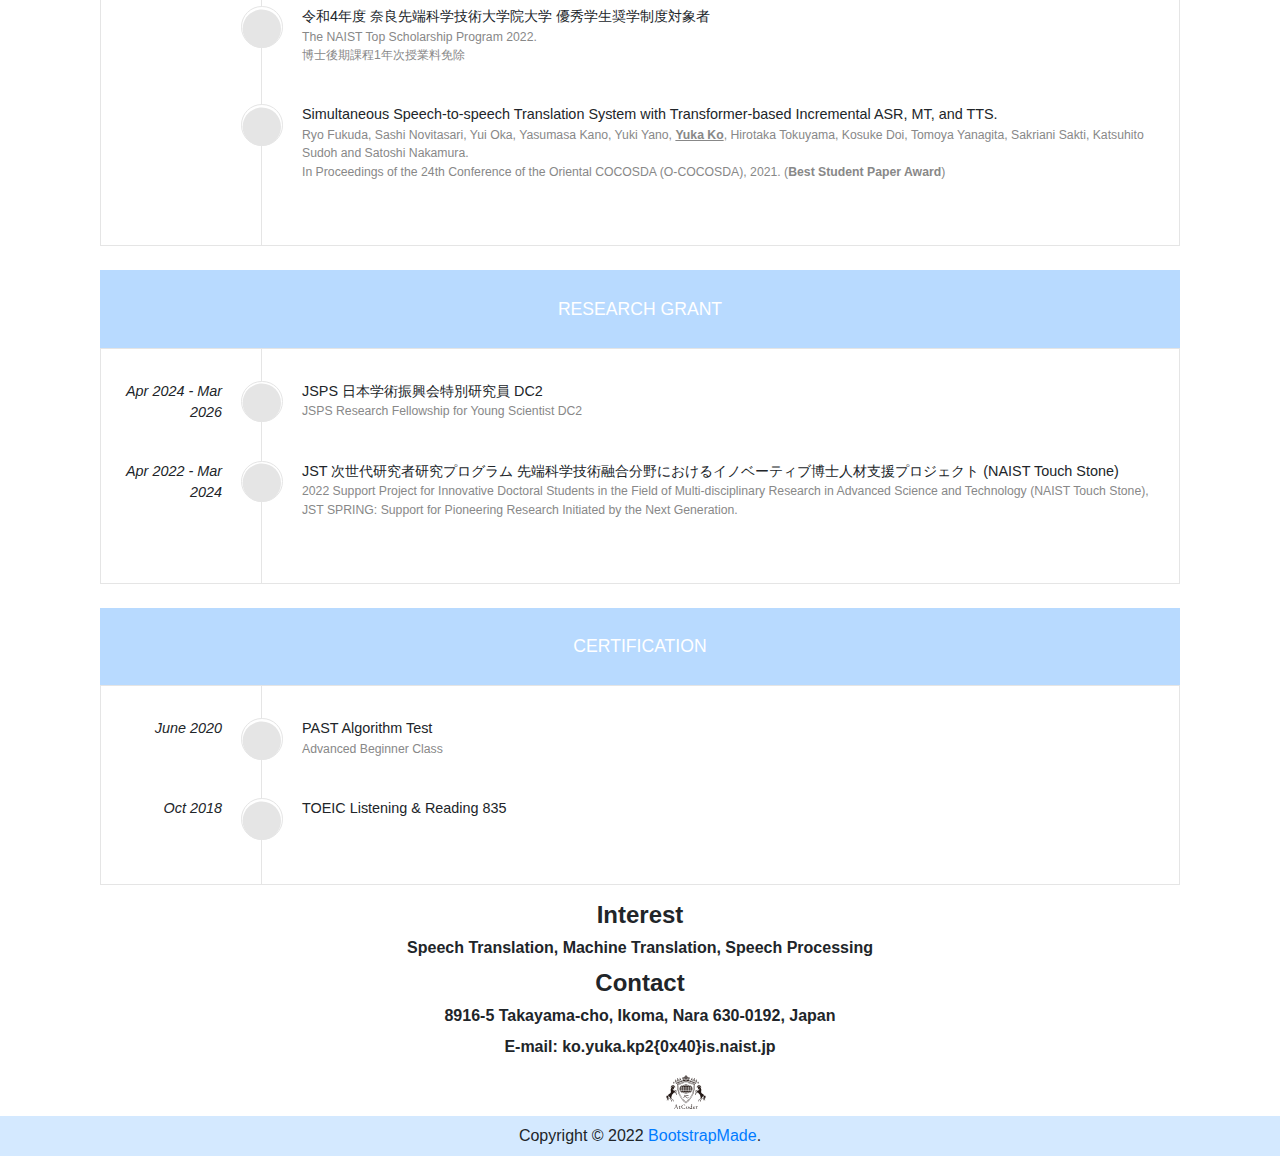
==== commit 6f467383: "[ADD] LREC2024, NLP2024 info" ====
--- a/index.html
+++ b/index.html
@@ -218,6 +218,22 @@
                           d="M256 8C119 8 8 119 8 256s111 248 248 248 248-111 248-248S393 8 256 8z"></path>
                       </svg>
                     </div>
+                    <div class="tracking-content">NAIST-SIC-Aligned: Automatically-Aligned English-Japanese Simultaneous
+                      Interpretation Corpus.
+                      <span>Jinming Zhao, <b><u>Yuka Ko</u></b>, Kosuke Doi, Ryo Fukuda, Katsuhito Sudoh and
+                        Satoshi Nakamura. </span>
+                      <span>In Proceedings of the 2024 Joint International Conference on Computational Linguistics, Language Resources and Evaluation (LREC-COLING), 2024. To appear. </span>
+                    </div>
+                  </div>
+                  <div class="tracking-item">
+                    <div class="tracking-icon status-intransit">
+                      <svg class="svg-inline--fa fa-circle fa-w-16" aria-hidden="true" data-prefix="fas"
+                        data-icon="circle" role="img" xmlns="http://www.w3.org/2000/svg" viewBox="0 0 512 512"
+                        data-fa-i2svg="">
+                        <path fill="currentColor"
+                          d="M256 8C119 8 8 119 8 256s111 248 248 248 248-111 248-248S393 8 256 8z"></path>
+                      </svg>
+                    </div>
                     <div class="tracking-content">Tagged End-to-End Simultaneous Speech Translation Training using
                       Simultaneous Interpretation Data.
                       <span><b><u>Yuka Ko</u></b>, Ryo Fukuda, Yuta Nishikawa, Yasumasa Kano, Katsuhito Sudoh and
@@ -332,42 +348,25 @@
               <div id="tracking-pre"></div>
               <div id="tracking">
                 <div class="text-center tracking-status-intransit">
-                  <p class="tracking-status text-tight">Other Papers</p>
+                  <p class="tracking-status text-tight">Domestic Conference (Non Peer-reviewed)</p>
                 </div>
                 <div class="tracking-list">
-                  <!--  -->
-                  <div class="tracking-item">
-                    <div class="tracking-icon status-intransit">
-                      <svg class="svg-inline--fa fa-circle fa-w-16" aria-hidden="true" data-prefix="fas"
-                        data-icon="circle" role="img" xmlns="http://www.w3.org/2000/svg" viewBox="0 0 512 512"
-                        data-fa-i2svg="">
-                        <path fill="currentColor"
-                          d="M256 8C119 8 8 119 8 256s111 248 248 248 248-111 248-248S393 8 256 8z"></path>
-                      </svg>
-                    </div>
-                    <div class="tracking-content">NAIST-SIC-Aligned: Automatically-Aligned English-Japanese Simultaneous
-                      Interpretation Corpus.
-                      <span>Jinming Zhao, <b><u>Yuka Ko</u></b>, Kosuke Doi, Ryo Fukuda, Katsuhito Sudoh and
-                        Satoshi Nakamura. </span>
-                      <span>arXiv preprint, arXiv: 2304.11766, 2023.</span>
-                    </div>
-                  </div>
-                </div>
-              </div>
-            </div>
-          </div>
-
-
-
-
-          <div class="row">
-            <div class="col-md-12 col-lg-12">
-              <div id="tracking-pre"></div>
-              <div id="tracking">
-                <div class="text-center tracking-status-intransit">
-                  <p class="tracking-status text-tight">Domestic Conference (Non Peer-reviewed)</p>
-                </div>
-                <div class="tracking-list">
+                  <div class="tracking-item">
+                    <div class="tracking-icon status-intransit">
+                      <svg class="svg-inline--fa fa-circle fa-w-16" aria-hidden="true" data-prefix="fas"
+                        data-icon="circle" role="img" xmlns="http://www.w3.org/2000/svg" viewBox="0 0 512 512"
+                        data-fa-i2svg="">
+                        <path fill="currentColor"
+                          d="M256 8C119 8 8 119 8 256s111 248 248 248 248-111 248-248S393 8 256 8z"></path>
+                      </svg>
+                    </div>
+                    <div class="tracking-content">タグ付き混合データ学習と自己教師あり学習による
+                      同時通訳データを用いた End-to-End 同時音声翻訳<span><b><u>胡 尤佳</u></b>, 福田 りょう, 西川 勇太, 加納 保昌, 須藤 克仁, 中村 哲</span><span>言語処理学会第30回年次大会 (NLP 2024)</span><span><a
+                          href="https://www.anlp.jp/proceedings/annual_meeting/2024/pdf_dir/P8-15.pdf" target="_blank">
+                          [PDF]</a>
+                      </span>
+                    </div>
+                  </div>
                   <div class="tracking-item">
                     <div class="tracking-icon status-intransit">
                       <svg class="svg-inline--fa fa-circle fa-w-16" aria-hidden="true" data-prefix="fas"
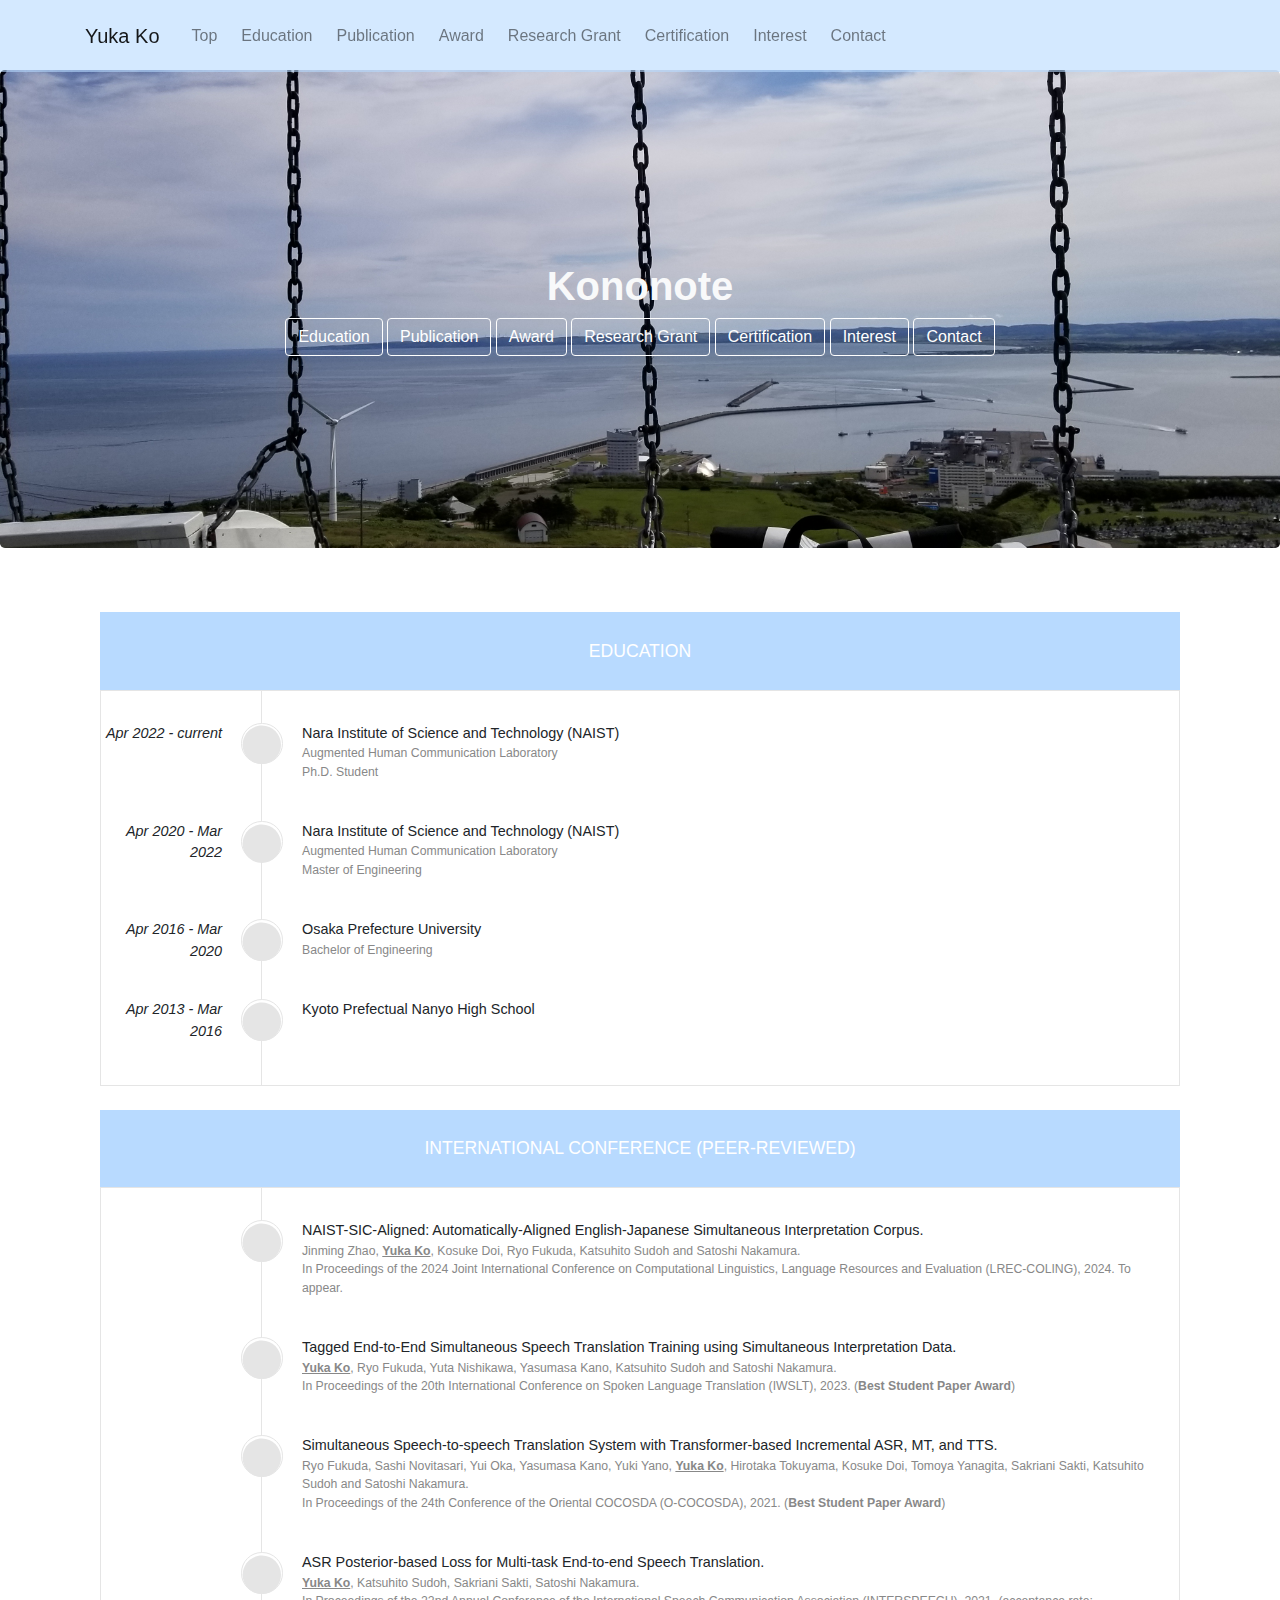
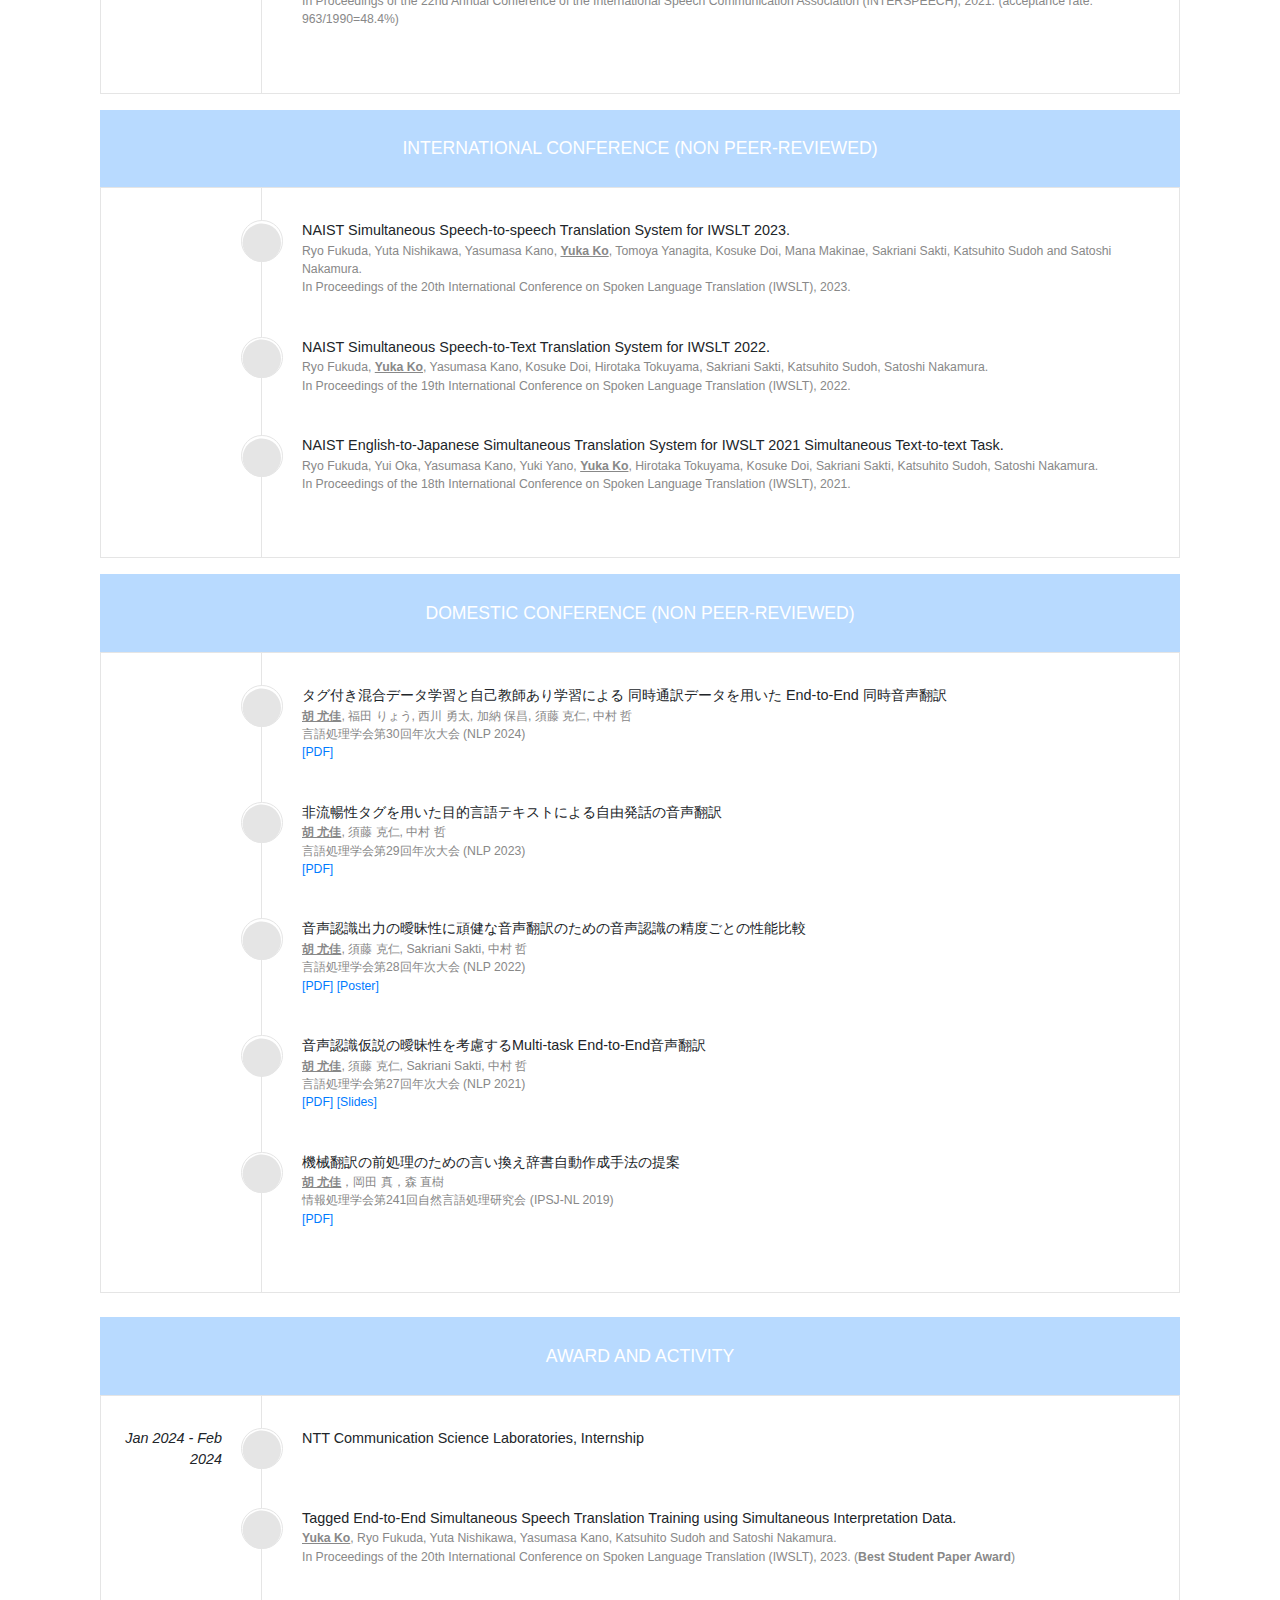
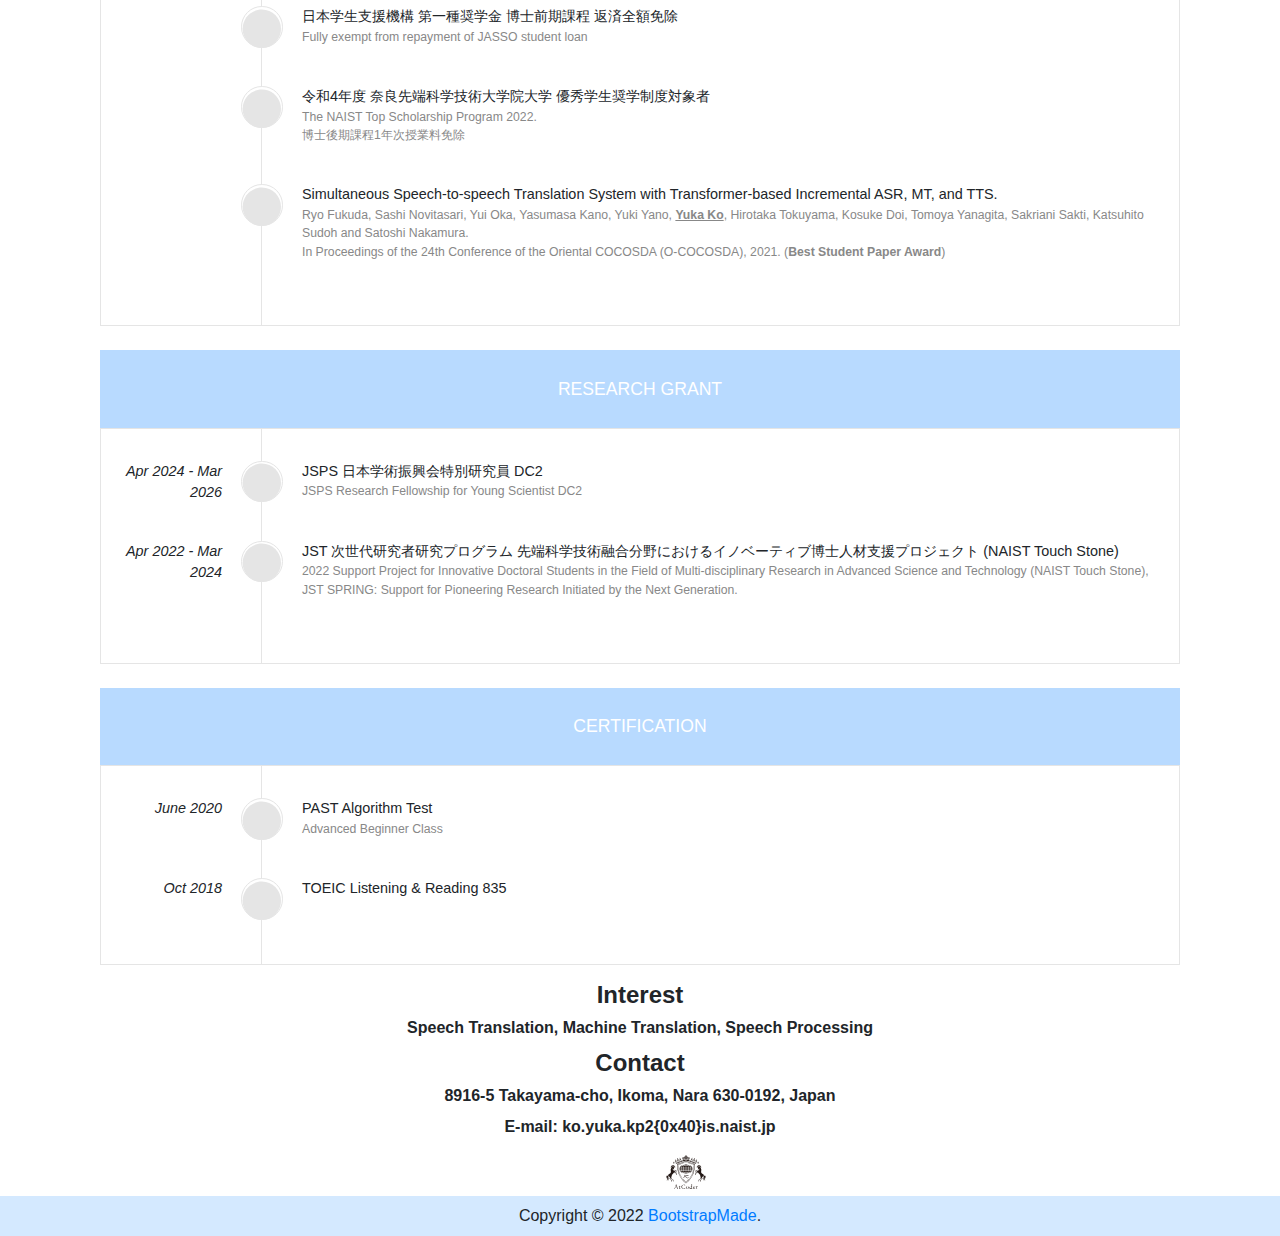
==== commit e9b35e3c: "[ADD] NTT internship info" ====
--- a/index.html
+++ b/index.html
@@ -454,6 +454,23 @@
                           d="M256 8C119 8 8 119 8 256s111 248 248 248 248-111 248-248S393 8 256 8z"></path>
                       </svg>
                     </div>
+                    <div class="tracking-date"><i>Jan 2024 - Feb 2024</i><span></span></div>
+                    <div class="tracking-content">NTT Communication Science Laboratories, Internship 
+                      <!-- <span><b><u>Yuka Ko</u></b>, Ryo Fukuda, Yuta Nishikawa, Yasumasa Kano, Katsuhito Sudoh and -->
+                        <!-- Satoshi Nakamura. </span> -->
+                      <!-- <span>In Proceedings of the 20th International Conference on Spoken Language Translation (IWSLT), -->
+                        <!-- 2023. (<b>Best Student Paper Award</b>)</span> -->
+                    </div>
+                  </div>
+                  <div class="tracking-item">
+                    <div class="tracking-icon status-intransit">
+                      <svg class="svg-inline--fa fa-circle fa-w-16" aria-hidden="true" data-prefix="fas"
+                        data-icon="circle" role="img" xmlns="http://www.w3.org/2000/svg" viewBox="0 0 512 512"
+                        data-fa-i2svg="">
+                        <path fill="currentColor"
+                          d="M256 8C119 8 8 119 8 256s111 248 248 248 248-111 248-248S393 8 256 8z"></path>
+                      </svg>
+                    </div>
                     <div class="tracking-content">Tagged End-to-End Simultaneous Speech Translation Training using
                       Simultaneous Interpretation Data.
                       <span><b><u>Yuka Ko</u></b>, Ryo Fukuda, Yuta Nishikawa, Yasumasa Kano, Katsuhito Sudoh and
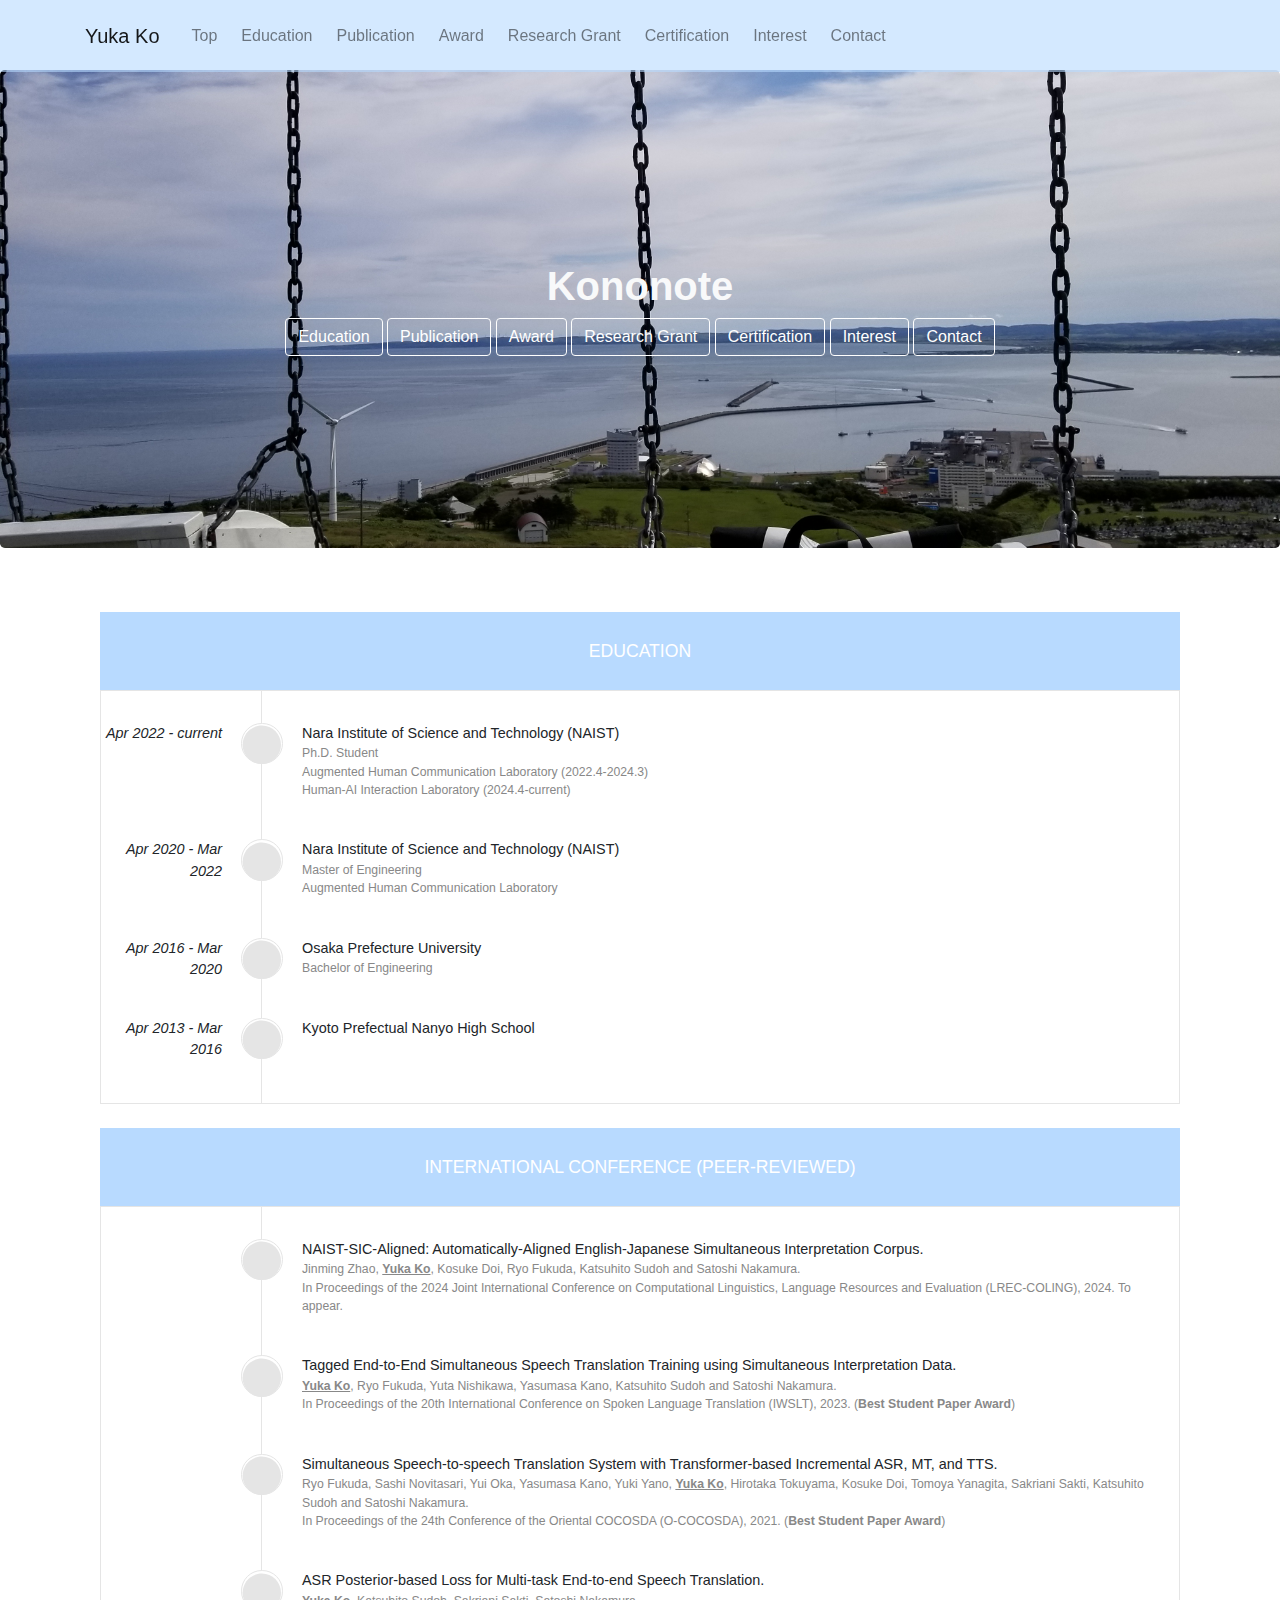
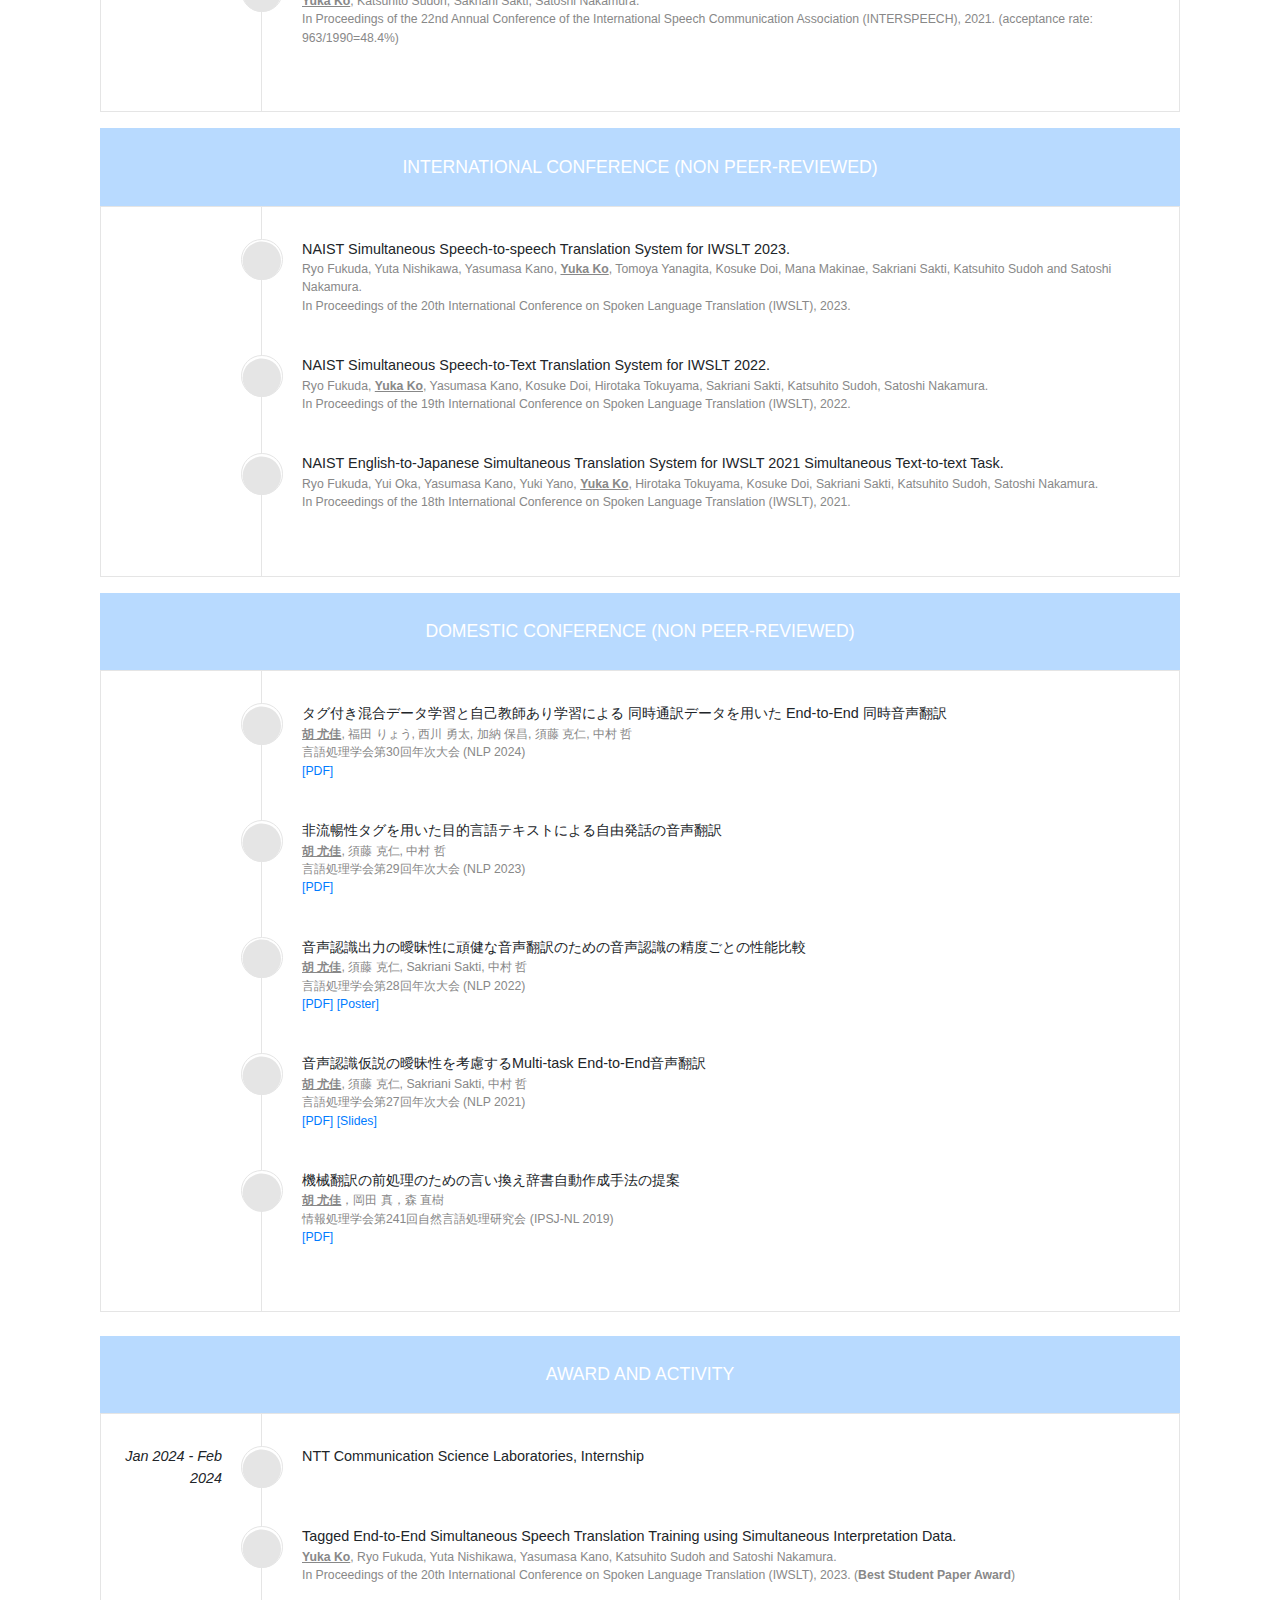
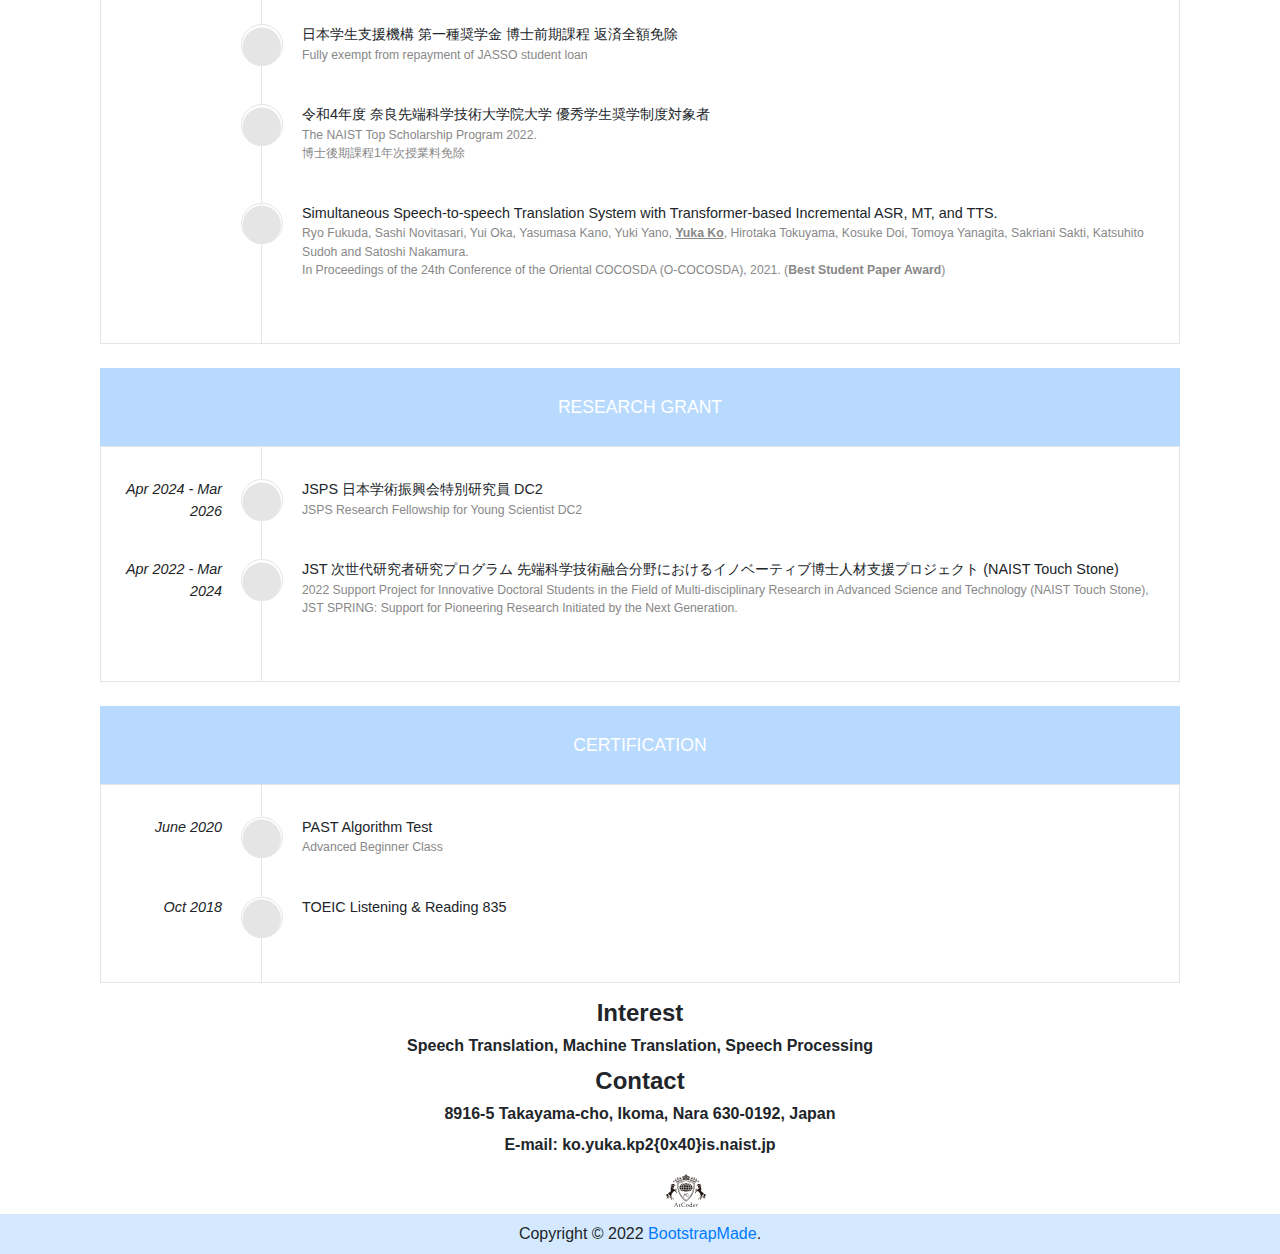
==== commit 5c72382c: "current lab info" ====
--- a/index.html
+++ b/index.html
@@ -143,8 +143,10 @@
                       </svg>
                     </div>
                     <div class="tracking-date"><i>Apr 2022 - current</i><span></span></div>
-                    <div class="tracking-content">Nara Institute of Science and Technology (NAIST)<span>Augmented Human
-                        Communication Laboratory</span><span>Ph.D. Student</span></div>
+                    <div class="tracking-content"> Nara Institute of Science and Technology (NAIST)
+                      <span>Ph.D. Student</span>
+                      <!-- <span>2022.4-2024.3</span> -->
+                      <span>Augmented Human Communication Laboratory (2022.4-2024.3)</span><span>Human-AI Interaction Laboratory (2024.4-current)</span></div>
                   </div>
                   <div class="tracking-item">
                     <div class="tracking-icon status-intransit">
@@ -157,8 +159,10 @@
                       <!-- <i class="fas fa-circle"></i> -->
                     </div>
                     <div class="tracking-date"><i>Apr 2020 - Mar 2022</i><span></span></div>
-                    <div class="tracking-content">Nara Institute of Science and Technology (NAIST)<span>Augmented Human
-                        Communication Laboratory</span><span>Master of Engineering</span></div>
+                    <div class="tracking-content">Nara Institute of Science and Technology (NAIST)
+                      <span>Master of Engineering</span>
+                      <span>Augmented Human
+                        Communication Laboratory</span></div>
                   </div>
                   <div class="tracking-item">
                     <div class="tracking-icon status-intransit">
@@ -456,10 +460,6 @@
                     </div>
                     <div class="tracking-date"><i>Jan 2024 - Feb 2024</i><span></span></div>
                     <div class="tracking-content">NTT Communication Science Laboratories, Internship 
-                      <!-- <span><b><u>Yuka Ko</u></b>, Ryo Fukuda, Yuta Nishikawa, Yasumasa Kano, Katsuhito Sudoh and -->
-                        <!-- Satoshi Nakamura. </span> -->
-                      <!-- <span>In Proceedings of the 20th International Conference on Spoken Language Translation (IWSLT), -->
-                        <!-- 2023. (<b>Best Student Paper Award</b>)</span> -->
                     </div>
                   </div>
                   <div class="tracking-item">
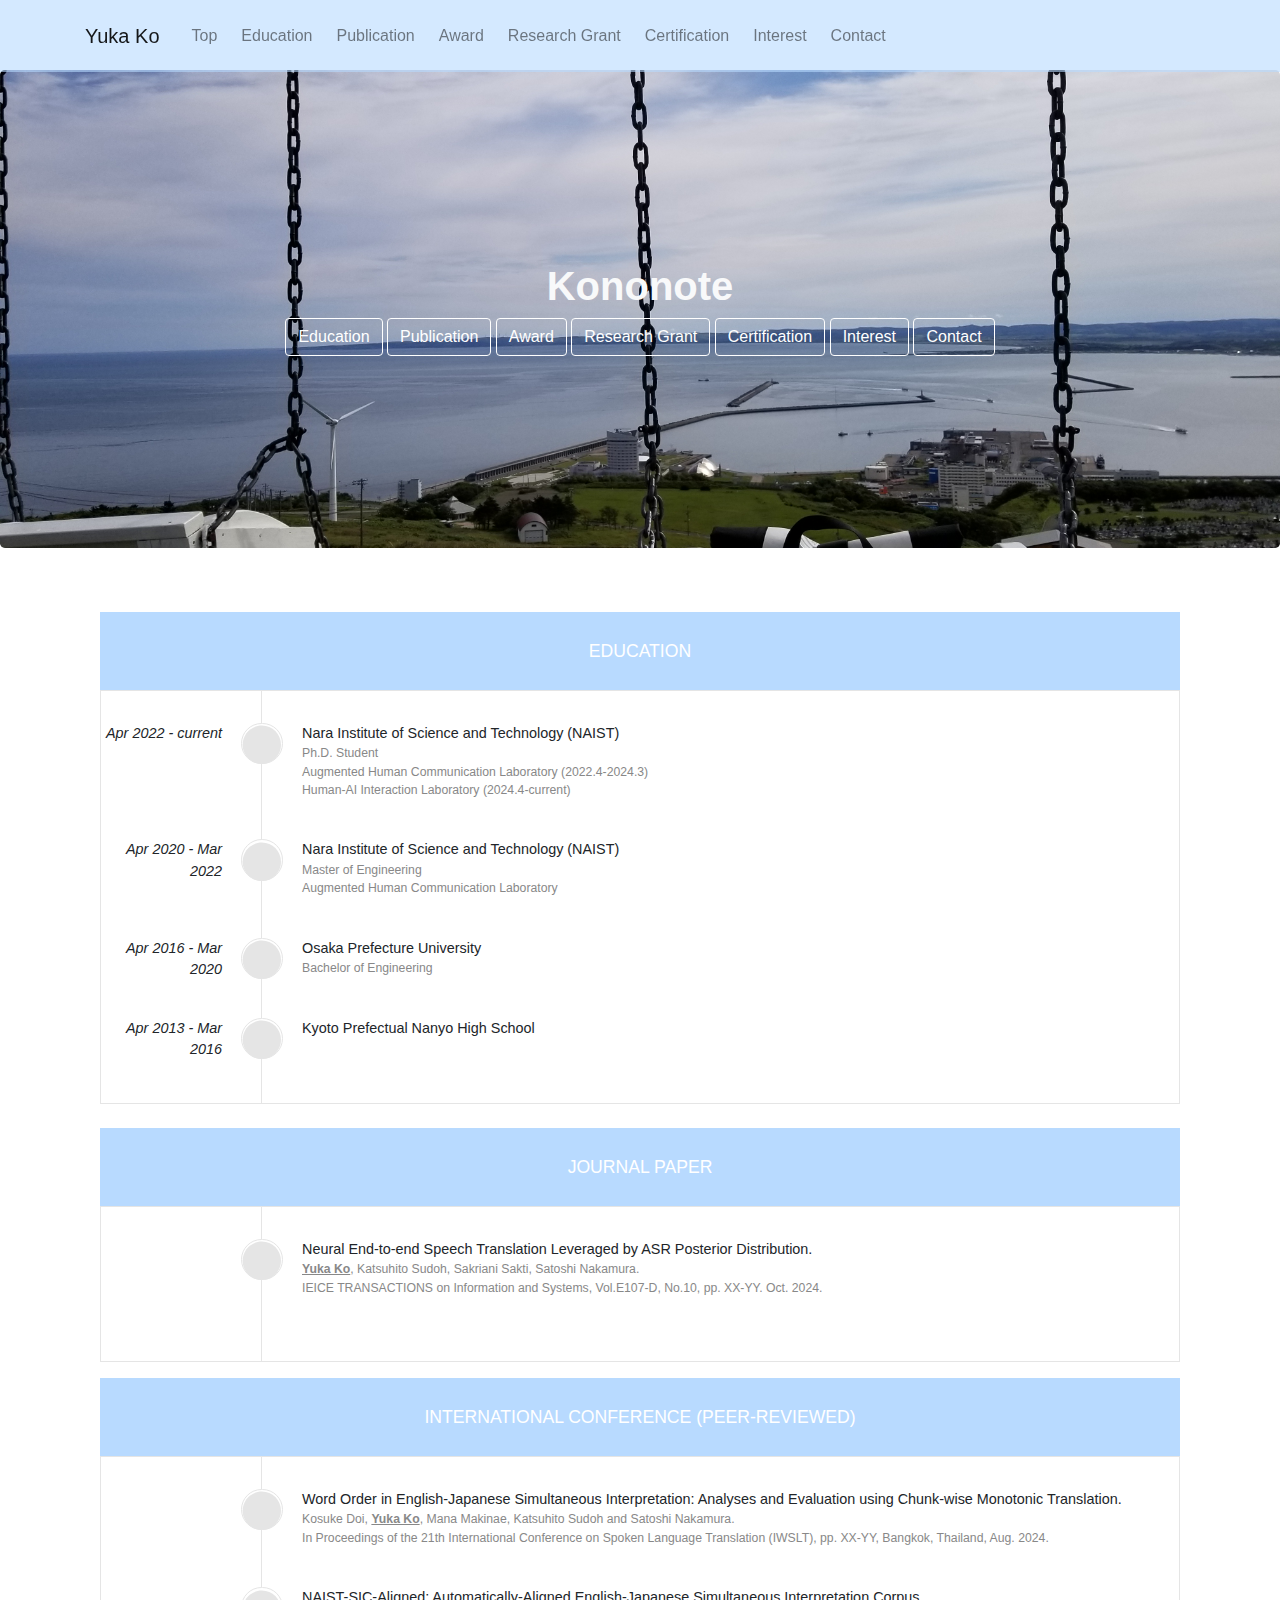
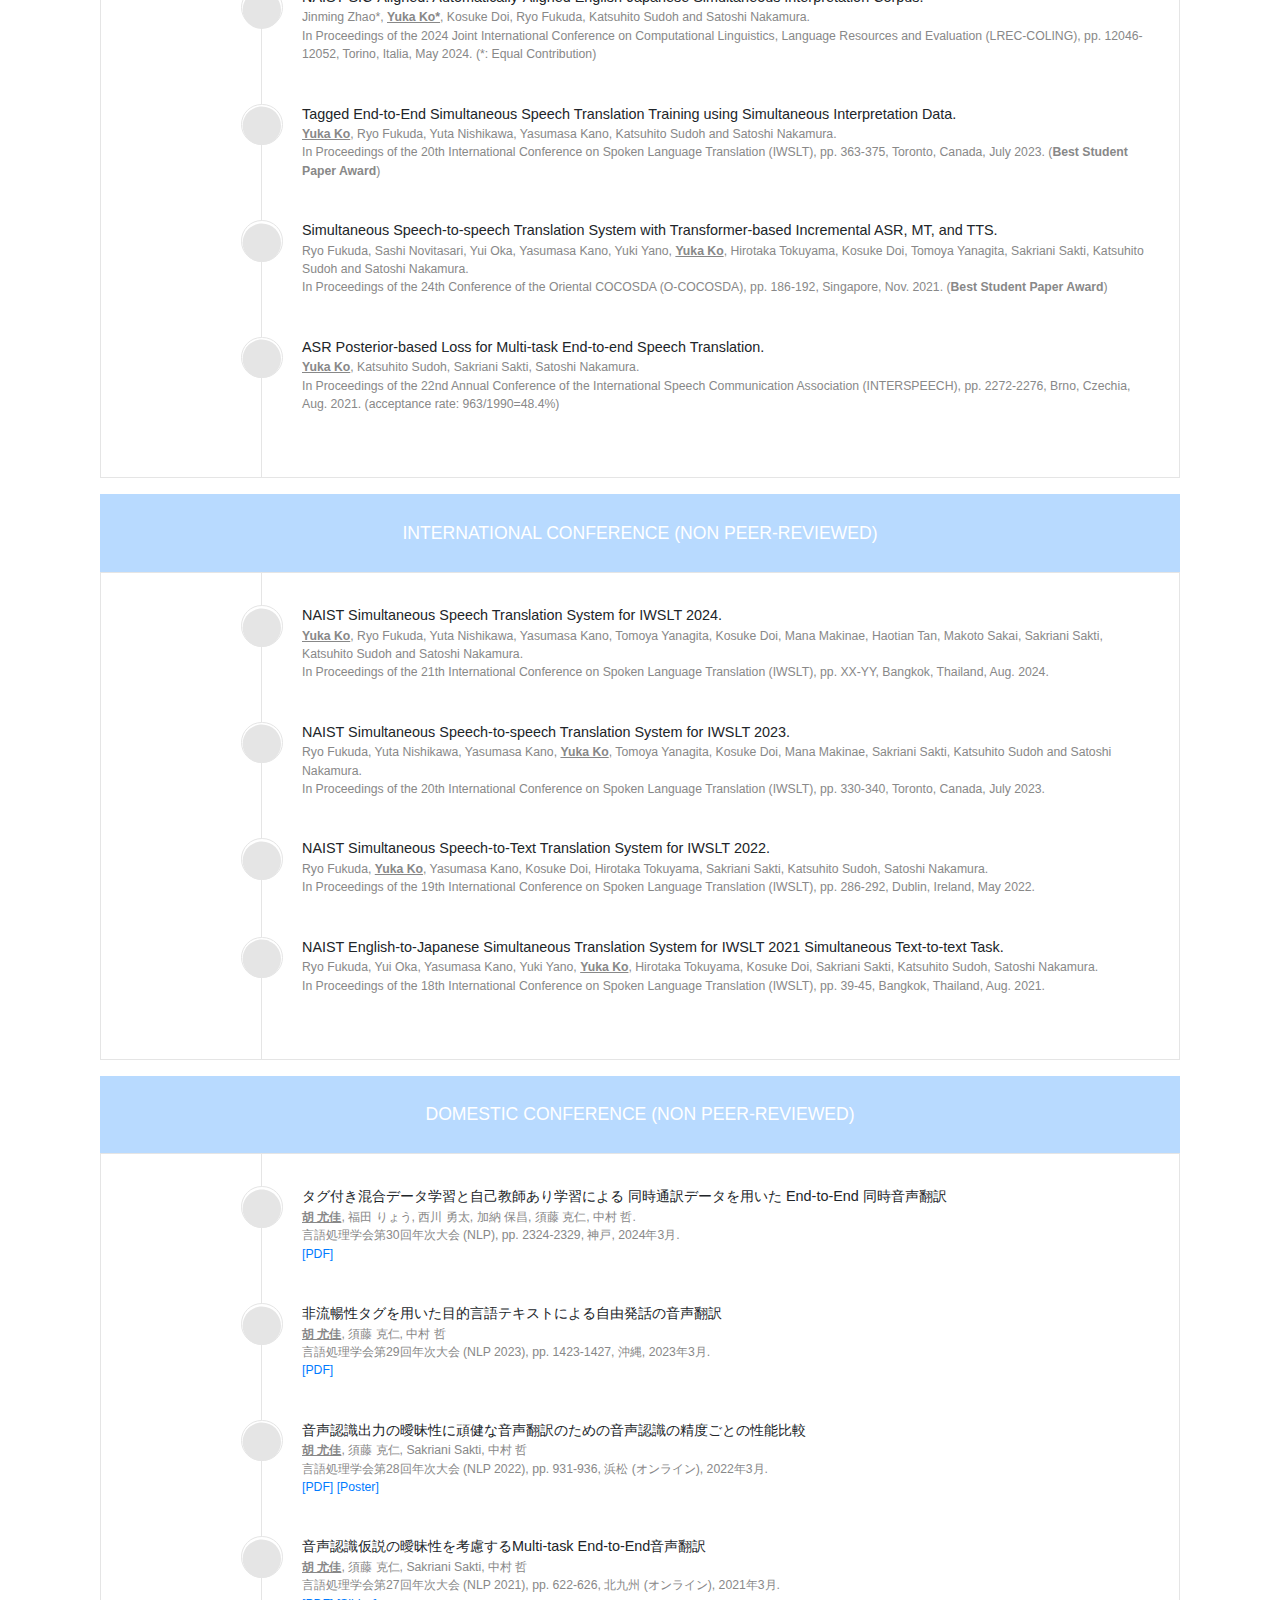
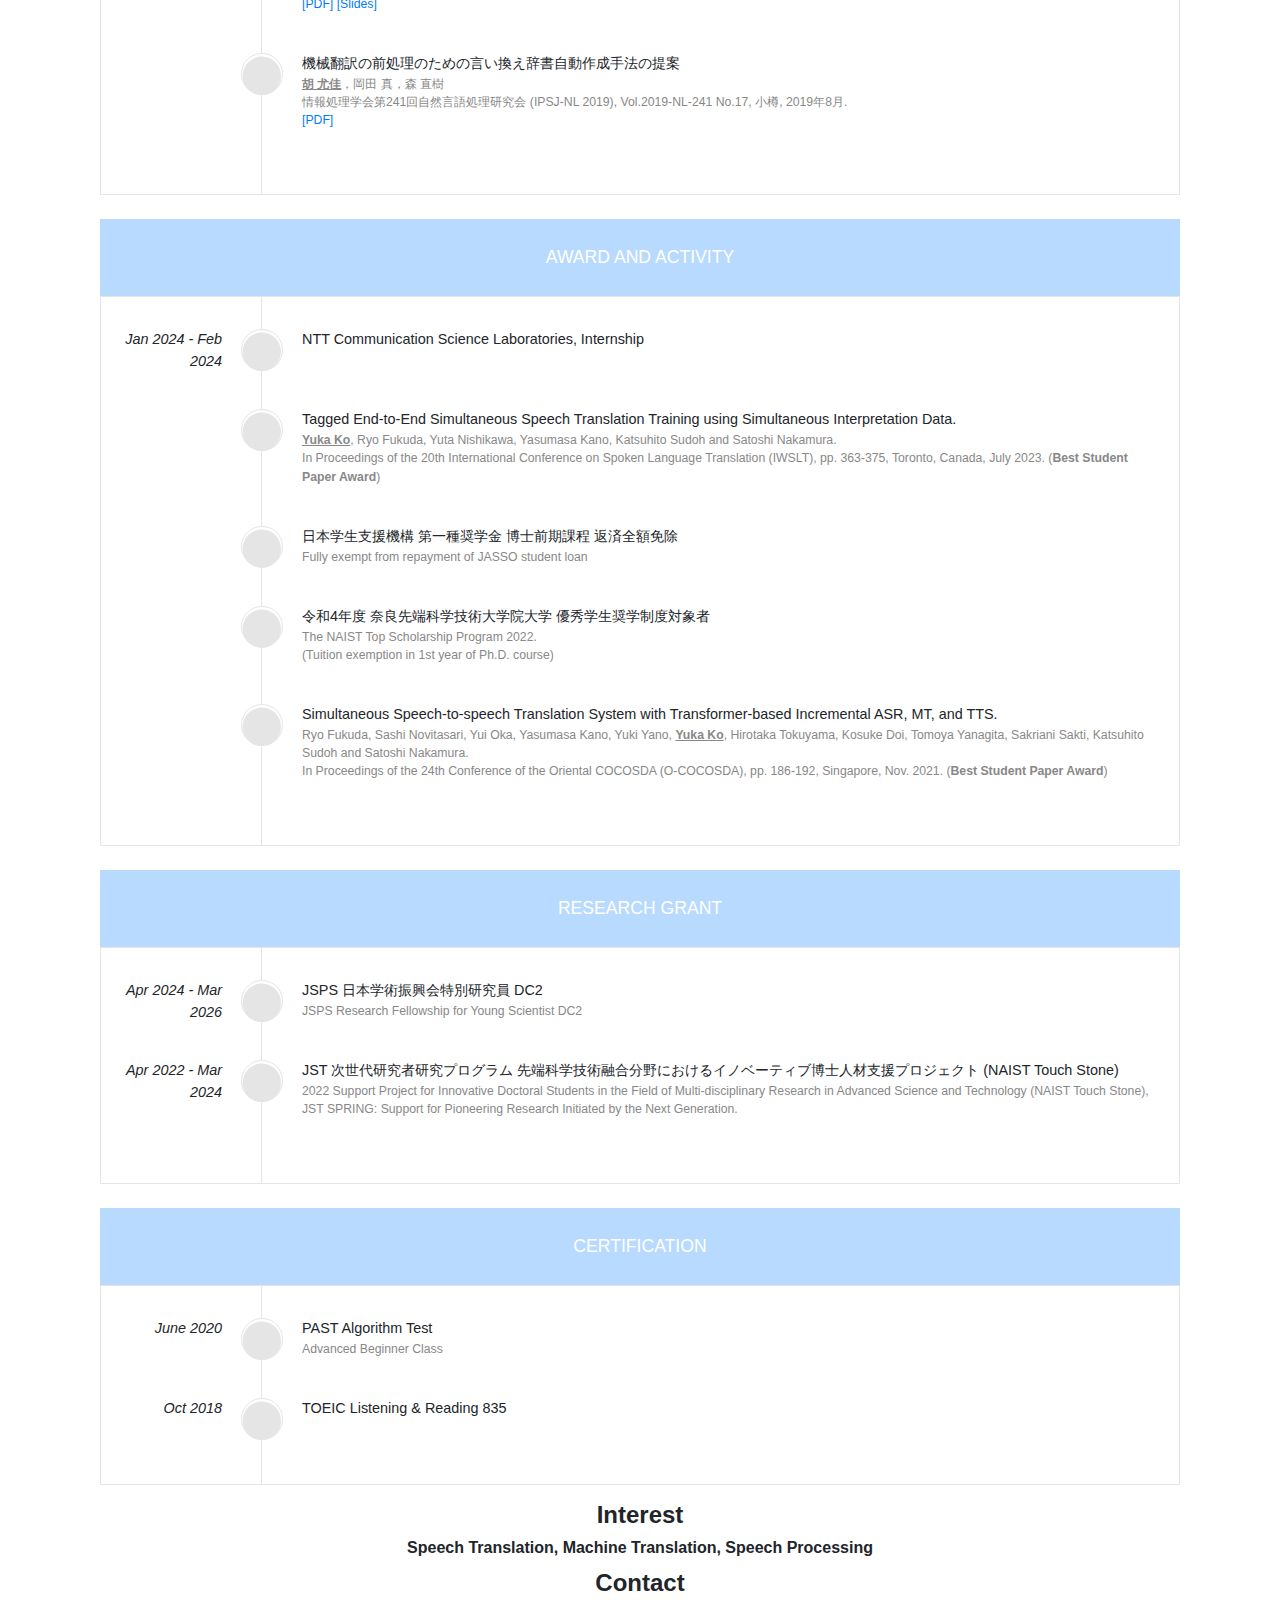
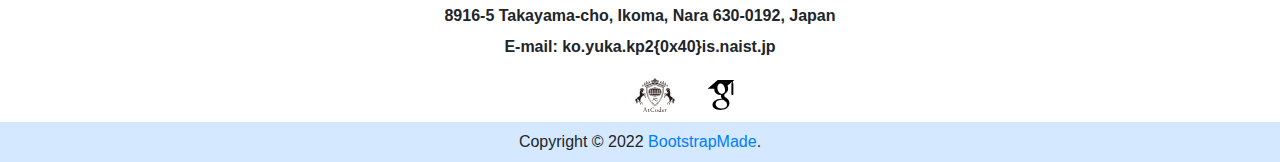
==== commit ac03beeb: "[ADD] IEICE journal, IWSLT 2024, google scholar icon" ====
--- a/index.html
+++ b/index.html
@@ -209,7 +209,7 @@
               <div id="tracking-pre"></div>
               <div id="tracking">
                 <div class="text-center tracking-status-intransit">
-                  <p class="tracking-status text-tight">International Conference (Peer-reviewed)</p>
+                  <p class="tracking-status text-tight">Journal Paper</p>
                 </div>
                 <div class="tracking-list">
                   <!--  -->
@@ -222,11 +222,56 @@
                           d="M256 8C119 8 8 119 8 256s111 248 248 248 248-111 248-248S393 8 256 8z"></path>
                       </svg>
                     </div>
+                    <div class="tracking-content">Neural End-to-end Speech Translation Leveraged by ASR Posterior Distribution. 
+                      <span><b><u>Yuka Ko</u></b>, Katsuhito Sudoh, Sakriani Sakti, Satoshi Nakamura. </span>
+                      <span>IEICE TRANSACTIONS on Information and Systems, Vol.E107-D, No.10, pp. XX-YY. Oct. 2024.</span>
+                    </div>
+                  </div>
+                </div>
+              </div>
+            </div>
+          </div>
+
+
+
+          <div class="row">
+            <div class="col-md-12 col-lg-12">
+              <div id="tracking-pre"></div>
+              <div id="tracking">
+                <div class="text-center tracking-status-intransit">
+                  <p class="tracking-status text-tight">International Conference (Peer-reviewed)</p>
+                </div>
+                <div class="tracking-list">
+                  <!--  -->
+                  <div class="tracking-item">
+                    <div class="tracking-icon status-intransit">
+                      <svg class="svg-inline--fa fa-circle fa-w-16" aria-hidden="true" data-prefix="fas"
+                        data-icon="circle" role="img" xmlns="http://www.w3.org/2000/svg" viewBox="0 0 512 512"
+                        data-fa-i2svg="">
+                        <path fill="currentColor"
+                          d="M256 8C119 8 8 119 8 256s111 248 248 248 248-111 248-248S393 8 256 8z"></path>
+                      </svg>
+                    </div>
+                    <div class="tracking-content">Word Order in English-Japanese Simultaneous Interpretation: Analyses and Evaluation using Chunk-wise Monotonic Translation.
+                      <span>Kosuke Doi, <b><u>Yuka Ko</u></b>, Mana Makinae, Katsuhito Sudoh and
+                        Satoshi Nakamura. </span>
+                      <span>In Proceedings of the 21th International Conference on Spoken Language Translation (IWSLT), pp. XX-YY, Bangkok, Thailand, Aug. 2024.</span>
+                    </div>
+                  </div>
+                  <div class="tracking-item">
+                    <div class="tracking-icon status-intransit">
+                      <svg class="svg-inline--fa fa-circle fa-w-16" aria-hidden="true" data-prefix="fas"
+                        data-icon="circle" role="img" xmlns="http://www.w3.org/2000/svg" viewBox="0 0 512 512"
+                        data-fa-i2svg="">
+                        <path fill="currentColor"
+                          d="M256 8C119 8 8 119 8 256s111 248 248 248 248-111 248-248S393 8 256 8z"></path>
+                      </svg>
+                    </div>
                     <div class="tracking-content">NAIST-SIC-Aligned: Automatically-Aligned English-Japanese Simultaneous
                       Interpretation Corpus.
-                      <span>Jinming Zhao, <b><u>Yuka Ko</u></b>, Kosuke Doi, Ryo Fukuda, Katsuhito Sudoh and
+                      <span>Jinming Zhao*, <b><u>Yuka Ko*</u></b>, Kosuke Doi, Ryo Fukuda, Katsuhito Sudoh and
                         Satoshi Nakamura. </span>
-                      <span>In Proceedings of the 2024 Joint International Conference on Computational Linguistics, Language Resources and Evaluation (LREC-COLING), 2024. To appear. </span>
+                      <span>In Proceedings of the 2024 Joint International Conference on Computational Linguistics, Language Resources and Evaluation (LREC-COLING), pp. 12046-12052, Torino, Italia, May 2024. (*: Equal Contribution)</span>
                     </div>
                   </div>
                   <div class="tracking-item">
@@ -242,8 +287,8 @@
                       Simultaneous Interpretation Data.
                       <span><b><u>Yuka Ko</u></b>, Ryo Fukuda, Yuta Nishikawa, Yasumasa Kano, Katsuhito Sudoh and
                         Satoshi Nakamura. </span>
-                      <span>In Proceedings of the 20th International Conference on Spoken Language Translation (IWSLT),
-                        2023. (<b>Best Student Paper Award</b>)</span>
+                      <span>In Proceedings of the 20th International Conference on Spoken Language Translation (IWSLT), pp. 363-375, Toronto, Canada, 
+                        July 2023. (<b>Best Student Paper Award</b>)</span>
                     </div>
                   </div>
                   <div class="tracking-item">
@@ -260,7 +305,7 @@
                       <span>Ryo Fukuda, Sashi Novitasari, Yui Oka, Yasumasa Kano, Yuki Yano, <b><u>Yuka Ko</u></b>,
                         Hirotaka Tokuyama, Kosuke Doi, Tomoya Yanagita, Sakriani Sakti, Katsuhito Sudoh and Satoshi
                         Nakamura. </span>
-                      <span>In Proceedings of the 24th Conference of the Oriental COCOSDA (O-COCOSDA), 2021. (<b>Best
+                      <span>In Proceedings of the 24th Conference of the Oriental COCOSDA (O-COCOSDA), pp. 186-192, Singapore, Nov. 2021. (<b>Best
                           Student Paper Award</b>) </span>
                     </div>
                   </div>
@@ -277,7 +322,7 @@
                       ASR Posterior-based Loss for Multi-task End-to-end Speech Translation.
                       <span><b><u>Yuka Ko</u></b>, Katsuhito Sudoh, Sakriani Sakti, Satoshi Nakamura.</span>
                       <span>In Proceedings of the 22nd Annual Conference of the International Speech Communication
-                        Association (INTERSPEECH), 2021. (acceptance rate: 963/1990=48.4%)</span>
+                        Association (INTERSPEECH), pp. 2272-2276, Brno, Czechia, Aug. 2021. (acceptance rate: 963/1990=48.4%)</span>
                     </div>
                   </div>
                 </div>
@@ -302,11 +347,27 @@
                           d="M256 8C119 8 8 119 8 256s111 248 248 248 248-111 248-248S393 8 256 8z"></path>
                       </svg>
                     </div>
+                    <div class="tracking-content">NAIST Simultaneous Speech Translation System for IWSLT 2024.
+                      <span><b><u>Yuka Ko</u></b>, Ryo Fukuda, Yuta Nishikawa, Yasumasa Kano, Tomoya Yanagita, Kosuke
+                        Doi, Mana Makinae, Haotian Tan, Makoto Sakai, Sakriani Sakti, Katsuhito Sudoh and Satoshi Nakamura.</span>
+                      <span>In Proceedings of the 21th International Conference on Spoken Language Translation (IWSLT), pp. XX-YY, Bangkok, Thailand, Aug. 2024.</span>
+                    </div>
+                  </div>
+
+                  <div class="tracking-item">
+                    <div class="tracking-icon status-intransit">
+                      <svg class="svg-inline--fa fa-circle fa-w-16" aria-hidden="true" data-prefix="fas"
+                        data-icon="circle" role="img" xmlns="http://www.w3.org/2000/svg" viewBox="0 0 512 512"
+                        data-fa-i2svg="">
+                        <path fill="currentColor"
+                          d="M256 8C119 8 8 119 8 256s111 248 248 248 248-111 248-248S393 8 256 8z"></path>
+                      </svg>
+                    </div>
                     <div class="tracking-content">NAIST Simultaneous Speech-to-speech Translation System for IWSLT 2023.
                       <span>Ryo Fukuda, Yuta Nishikawa, Yasumasa Kano, <b><u>Yuka Ko</u></b>, Tomoya Yanagita, Kosuke
                         Doi, Mana Makinae, Sakriani Sakti, Katsuhito Sudoh and Satoshi Nakamura.</span>
-                      <span>In Proceedings of the 20th International Conference on Spoken Language Translation (IWSLT),
-                        2023.</span>
+                      <span>In Proceedings of the 20th International Conference on Spoken Language Translation (IWSLT), pp. 330-340, Toronto, Canada,
+                        July 2023.</span>
                     </div>
                   </div>
                   <div class="tracking-item">
@@ -321,8 +382,8 @@
                     <div class="tracking-content">NAIST Simultaneous Speech-to-Text Translation System for IWSLT 2022.
                       <span>Ryo Fukuda, <b><u>Yuka Ko</u></b>, Yasumasa Kano, Kosuke Doi, Hirotaka Tokuyama, Sakriani
                         Sakti, Katsuhito Sudoh, Satoshi Nakamura. </span>
-                      <span>In Proceedings of the 19th International Conference on Spoken Language Translation (IWSLT),
-                        2022.</span>
+                      <span>In Proceedings of the 19th International Conference on Spoken Language Translation (IWSLT), pp. 286-292, Dublin, Ireland, 
+                        May 2022.</span>
                     </div>
                   </div>
                   <div class="tracking-item">
@@ -338,8 +399,7 @@
                       2021 Simultaneous Text-to-text Task.
                       <span>Ryo Fukuda, Yui Oka, Yasumasa Kano, Yuki Yano, <b><u>Yuka Ko</u></b>, Hirotaka Tokuyama,
                         Kosuke Doi, Sakriani Sakti, Katsuhito Sudoh, Satoshi Nakamura. </span>
-                      <span>In Proceedings of the 18th International Conference on Spoken Language Translation (IWSLT),
-                        2021.</span>
+                      <span>In Proceedings of the 18th International Conference on Spoken Language Translation (IWSLT), pp. 39-45, Bangkok, Thailand, Aug. 2021.</span>
                     </div>
                   </div>
                 </div>
@@ -365,7 +425,7 @@
                       </svg>
                     </div>
                     <div class="tracking-content">タグ付き混合データ学習と自己教師あり学習による
-                      同時通訳データを用いた End-to-End 同時音声翻訳<span><b><u>胡 尤佳</u></b>, 福田 りょう, 西川 勇太, 加納 保昌, 須藤 克仁, 中村 哲</span><span>言語処理学会第30回年次大会 (NLP 2024)</span><span><a
+                      同時通訳データを用いた End-to-End 同時音声翻訳<span><b><u>胡 尤佳</u></b>, 福田 りょう, 西川 勇太, 加納 保昌, 須藤 克仁, 中村 哲. </span><span>言語処理学会第30回年次大会 (NLP), pp. 2324-2329, 神戸, 2024年3月. </span><span><a
                           href="https://www.anlp.jp/proceedings/annual_meeting/2024/pdf_dir/P8-15.pdf" target="_blank">
                           [PDF]</a>
                       </span>
@@ -381,7 +441,7 @@
                       </svg>
                     </div>
                     <div class="tracking-content">非流暢性タグを用いた目的言語テキストによる自由発話の音声翻訳<span><b><u>胡 尤佳</u></b>, 須藤 克仁, 中村
-                        哲</span><span>言語処理学会第29回年次大会 (NLP 2023)</span><span><a
+                        哲</span><span>言語処理学会第29回年次大会 (NLP 2023), pp. 1423-1427, 沖縄, 2023年3月. </span><span><a
                           href="https://www.anlp.jp/proceedings/annual_meeting/2023/pdf_dir/P6-4.pdf" target="_blank">
                           [PDF]</a>
                       </span>
@@ -397,7 +457,7 @@
                       </svg>
                     </div>
                     <div class="tracking-content">音声認識出力の曖昧性に頑健な音声翻訳のための音声認識の精度ごとの性能比較<span><b><u>胡 尤佳</u></b>, 須藤 克仁,
-                        Sakriani Sakti, 中村 哲</span><span>言語処理学会第28回年次大会 (NLP 2022)</span><span><a
+                        Sakriani Sakti, 中村 哲</span><span>言語処理学会第28回年次大会 (NLP 2022), pp. 931-936, 浜松 (オンライン), 2022年3月. </span><span><a
                           href="https://ahcweb01.naist.jp/papers/conference/2022/202203_ANLP_yuka-ko/202203_ANLP_yuka-ko.paper.pdf"
                           target="_blank"> [PDF]</a>
                         <a href="https://ahcweb01.naist.jp/papers/conference/2022/202203_ANLP_yuka-ko/202203_ANLP_yuka-ko.slides.pdf"
@@ -415,7 +475,7 @@
                       </svg>
                     </div>
                     <div class="tracking-content">音声認識仮説の曖昧性を考慮するMulti-task End-to-End音声翻訳<span><b><u>胡 尤佳</u></b>, 須藤
-                        克仁, Sakriani Sakti, 中村 哲</span><span>言語処理学会第27回年次大会 (NLP 2021)</span><span><a
+                        克仁, Sakriani Sakti, 中村 哲</span><span>言語処理学会第27回年次大会 (NLP 2021), pp. 622-626, 北九州 (オンライン), 2021年3月. </span><span><a
                           href="https://ahcweb01.naist.jp/papers/conference/2021/202103_ANLP_yuka-ko/202103_ANLP_yuka-ko.paper.pdf"
                           target="_blank"> [PDF]</a>
                         <a href="https://ahcweb01.naist.jp/papers/conference/2021/202103_ANLP_yuka-ko/202103_ANLP_yuka-ko.slides.pdf"
@@ -432,7 +492,7 @@
                       </svg>
                     </div>
                     <div class="tracking-content">機械翻訳の前処理のための言い換え辞書自動作成手法の提案<span><b><u>胡 尤佳</u></b>，岡田 真，森
-                        直樹</span><span>情報処理学会第241回自然言語処理研究会 (IPSJ-NL 2019)</span><span><a
+                        直樹</span><span>情報処理学会第241回自然言語処理研究会 (IPSJ-NL 2019), Vol.2019-NL-241 No.17, 小樽, 2019年8月. </span><span><a
                           href="https://ipsj.ixsq.nii.ac.jp/ej/?action=pages_view_main&active_action=repository_view_main_item_detail&item_id=198858&item_no=1&page_id=13&block_id=8"
                           target="_blank"> [PDF]</a></span></div>
                   </div>
@@ -475,8 +535,8 @@
                       Simultaneous Interpretation Data.
                       <span><b><u>Yuka Ko</u></b>, Ryo Fukuda, Yuta Nishikawa, Yasumasa Kano, Katsuhito Sudoh and
                         Satoshi Nakamura. </span>
-                      <span>In Proceedings of the 20th International Conference on Spoken Language Translation (IWSLT),
-                        2023. (<b>Best Student Paper Award</b>)</span>
+                      <span>In Proceedings of the 20th International Conference on Spoken Language Translation (IWSLT), pp. 363-375, Toronto, Canada, 
+                        July 2023. (<b>Best Student Paper Award</b>)</span>
                     </div>
                   </div>
                   <div class="tracking-item">
@@ -505,7 +565,7 @@
                     </div>
                     <div class="tracking-content">令和4年度 奈良先端科学技術大学院大学 優秀学生奨学制度対象者
                       <span>The NAIST Top Scholarship Program 2022.</span>
-                      <span>博士後期課程1年次授業料免除</span>
+                      <span>(Tuition exemption in 1st year of Ph.D. course)</span>
                     </div>
                   </div>
                   <div class="tracking-item">
@@ -522,7 +582,7 @@
                       <span>Ryo Fukuda, Sashi Novitasari, Yui Oka, Yasumasa Kano, Yuki Yano, <b><u>Yuka Ko</u></b>,
                         Hirotaka Tokuyama, Kosuke Doi, Tomoya Yanagita, Sakriani Sakti, Katsuhito Sudoh and Satoshi
                         Nakamura. </span>
-                      <span>In Proceedings of the 24th Conference of the Oriental COCOSDA (O-COCOSDA), 2021. (<b>Best
+                      <span>In Proceedings of the 24th Conference of the Oriental COCOSDA (O-COCOSDA), pp. 186-192, Singapore, Nov. 2021. (<b>Best
                           Student Paper Award</b>) </span>
                     </div>
                   </div>
@@ -713,7 +773,10 @@
                   class="fab fa-github fa-2x fa-color"></i></a></button>
             <button class="btn btn-outline-info"><a href="https://atcoder.jp/users/keiouok" target="_blank"><i
                   class="fa-color"><img src="logo_atcoder.svg" width="40px"></i></a></button>
-          </div>
+            <button class="btn btn-outline-info"><a href="https://scholar.google.co.jp/citations?user=jYbWg8MAAAAJ&hl=ja" target="_blank"><i
+              class="fa-color"><img src="google-scholar.svg" width="30px"></i></a></button>
+  
+            </div>
         </div>
       </div>
 
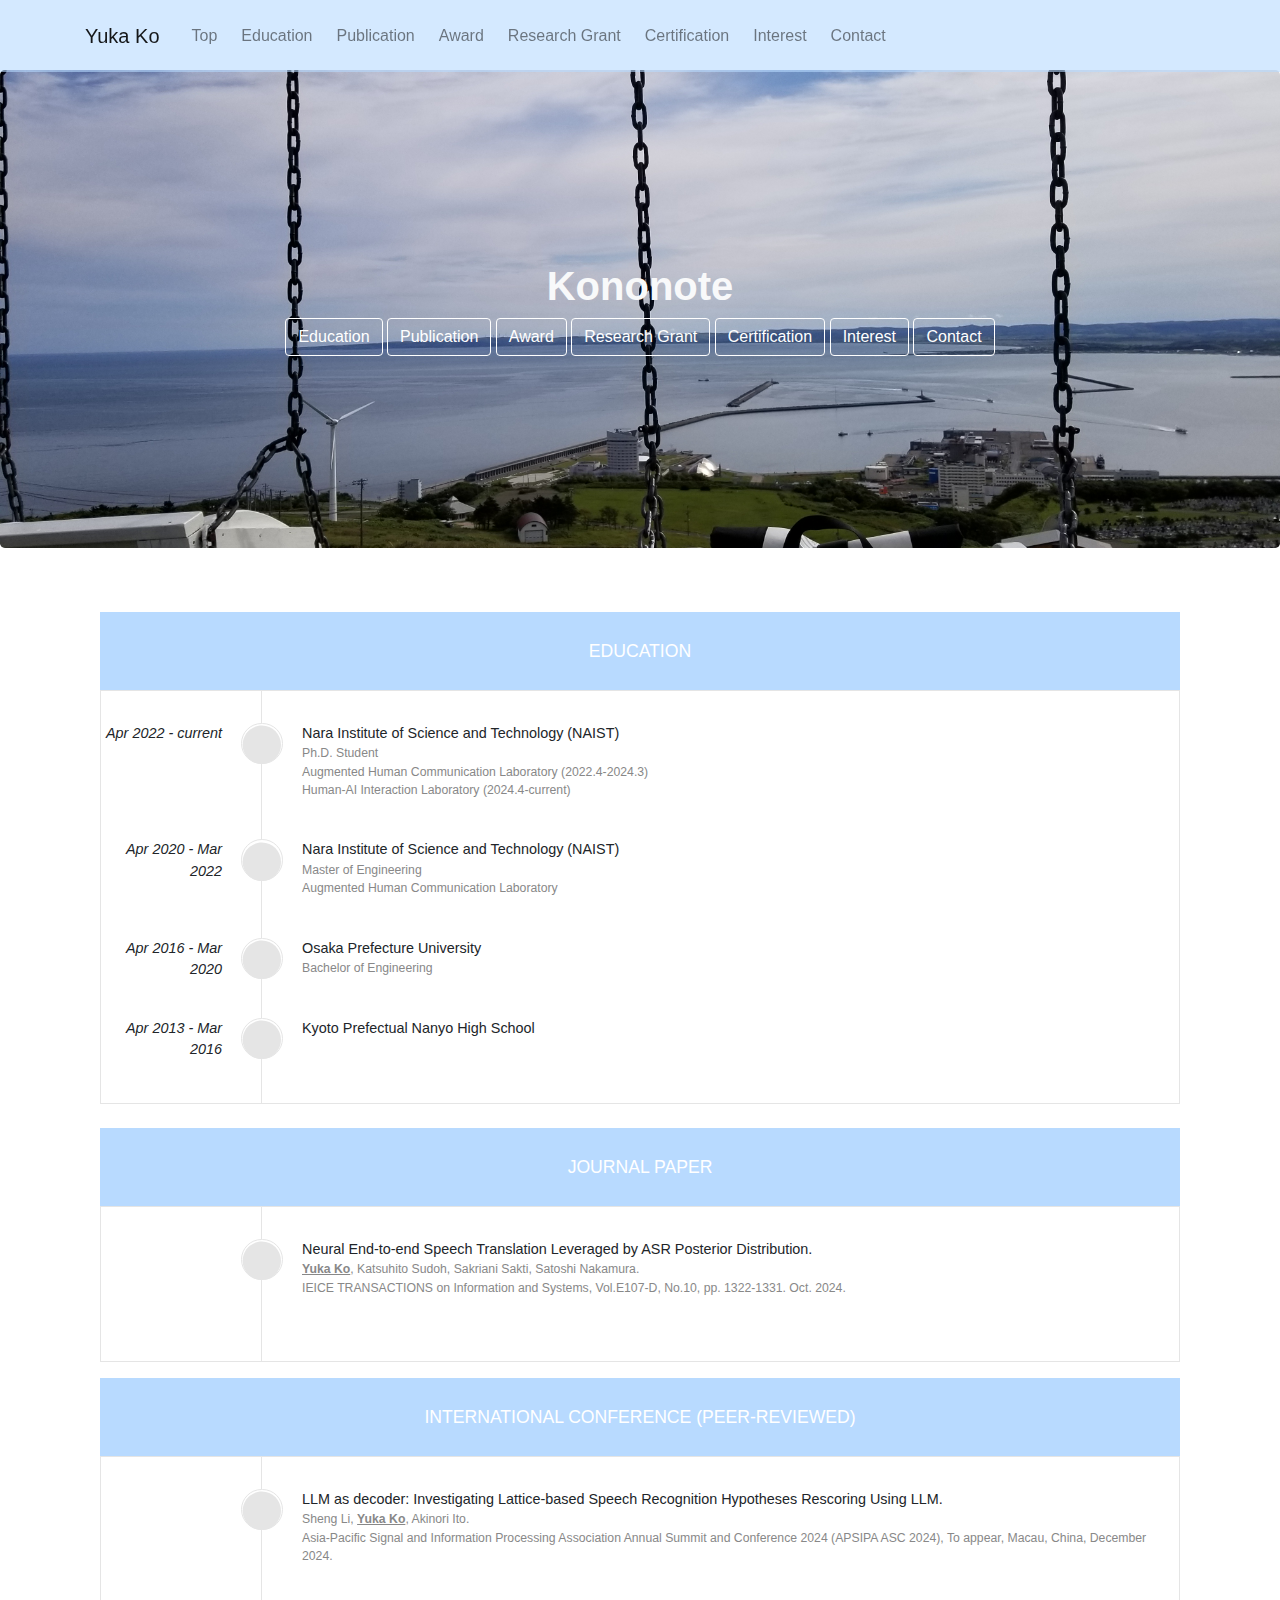
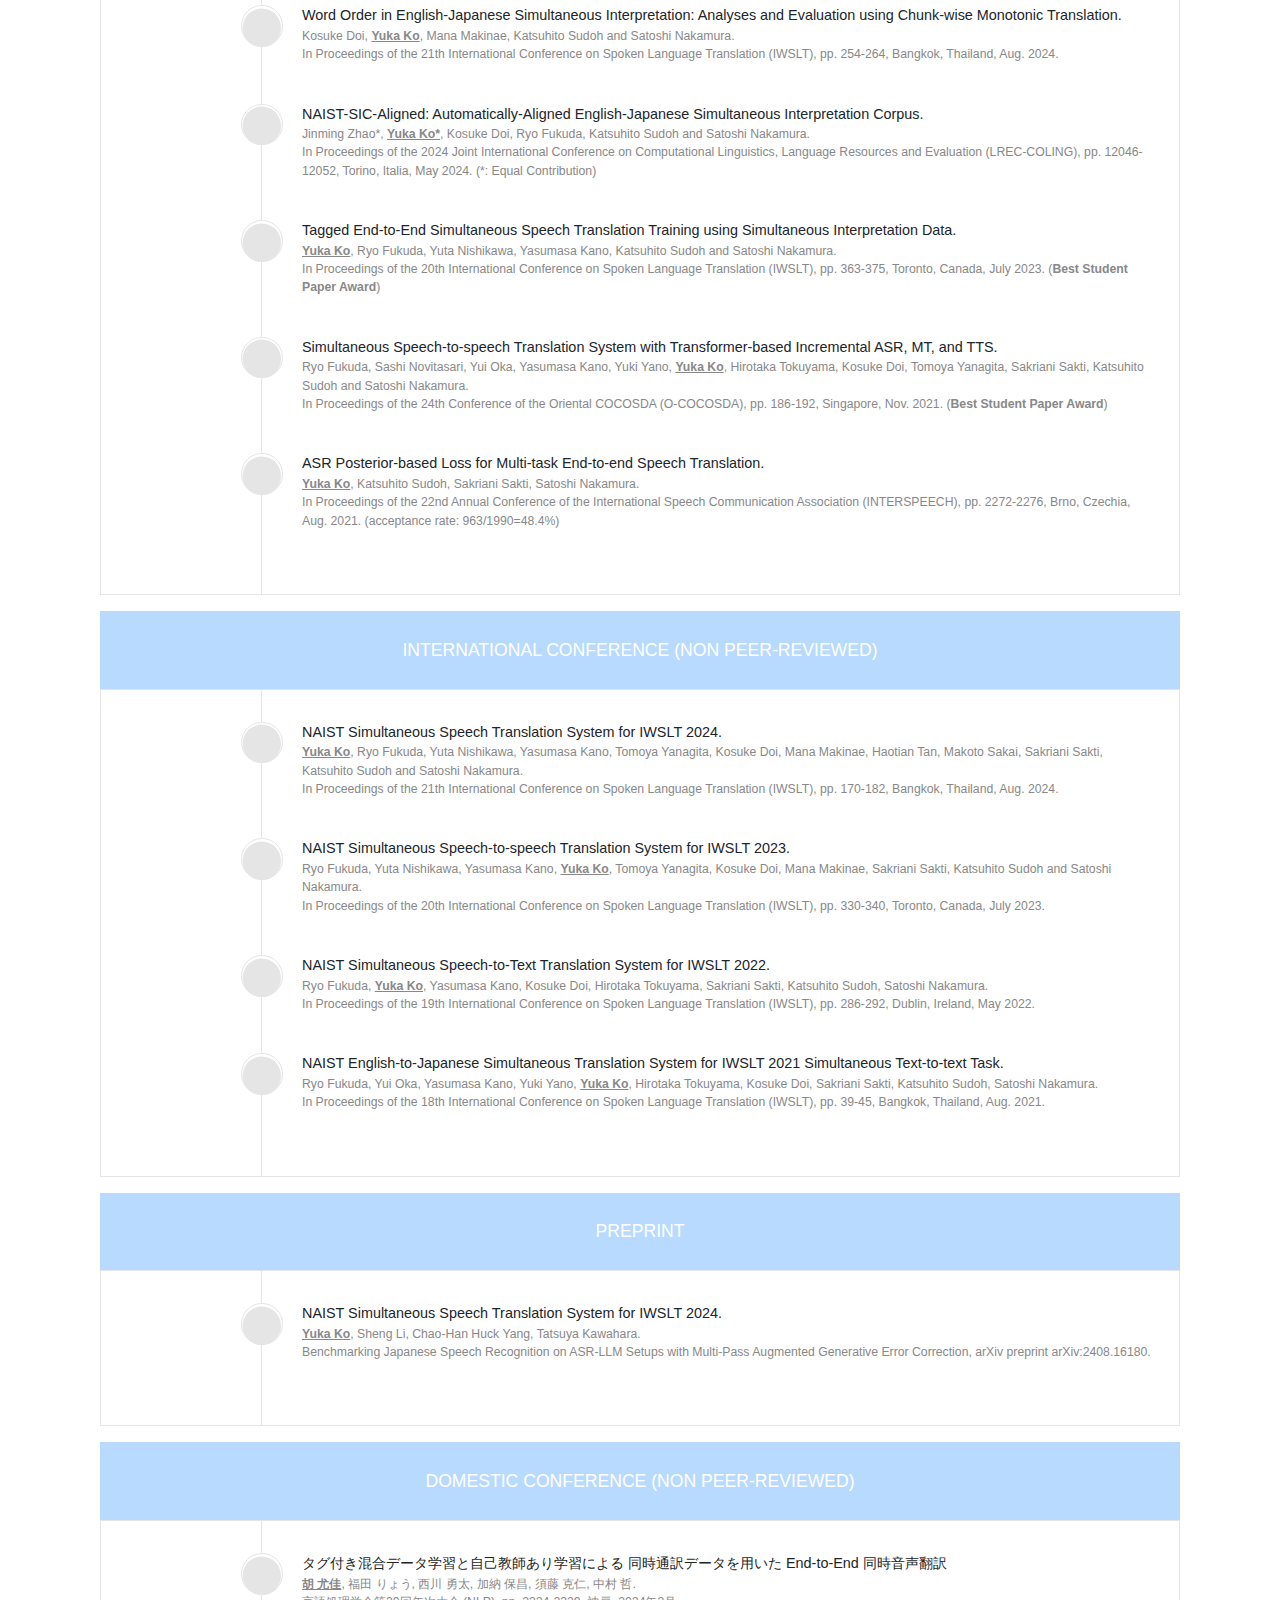
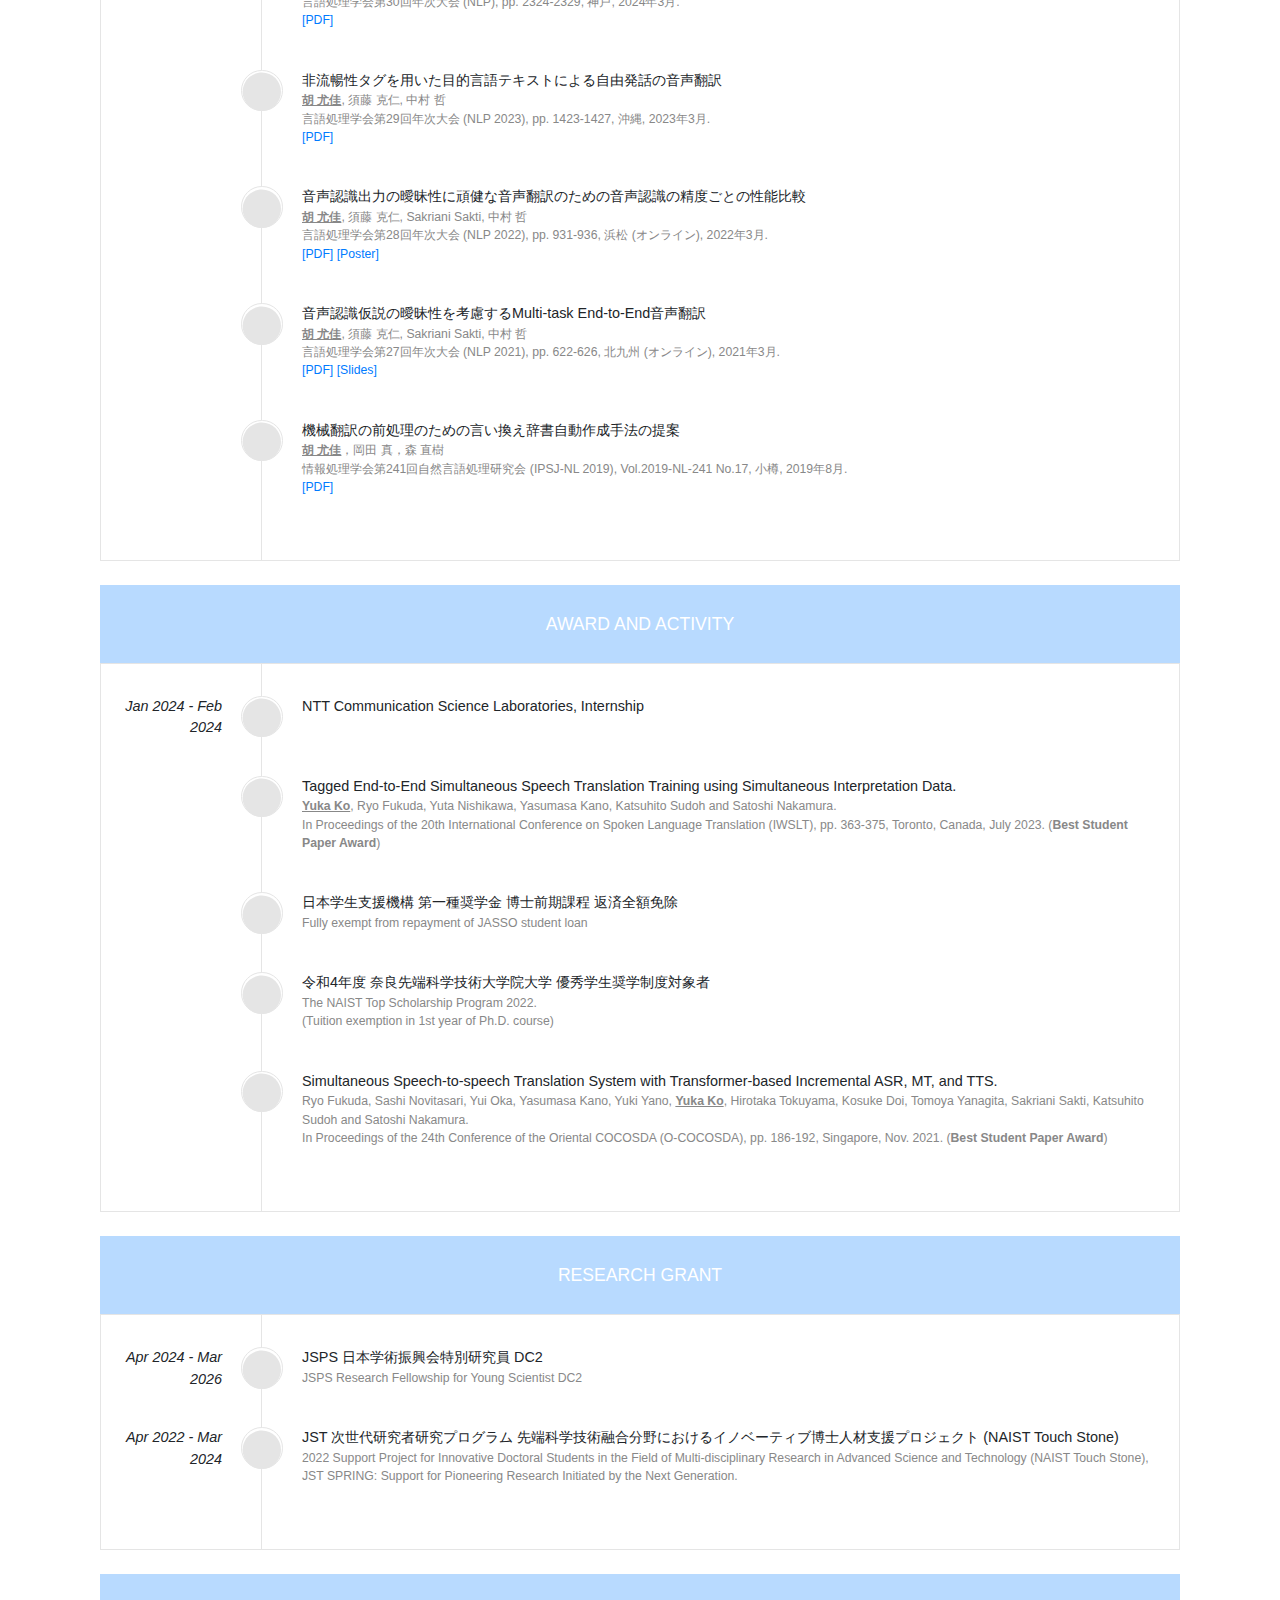
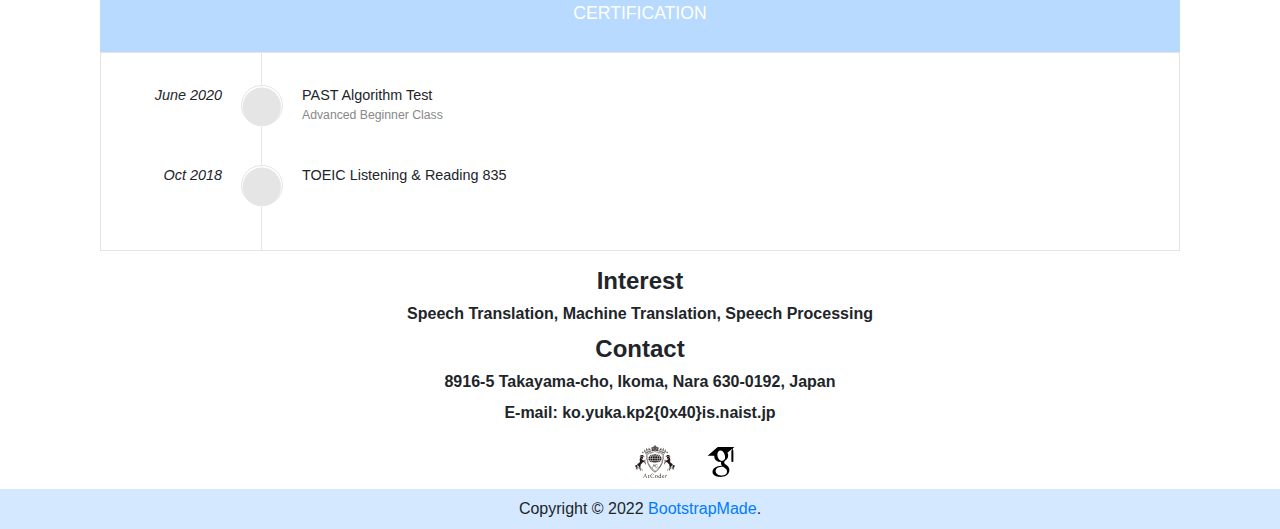
==== commit f5f2e796: "[ADD] update by 2024.09" ====
--- a/index.html
+++ b/index.html
@@ -224,7 +224,7 @@
                     </div>
                     <div class="tracking-content">Neural End-to-end Speech Translation Leveraged by ASR Posterior Distribution. 
                       <span><b><u>Yuka Ko</u></b>, Katsuhito Sudoh, Sakriani Sakti, Satoshi Nakamura. </span>
-                      <span>IEICE TRANSACTIONS on Information and Systems, Vol.E107-D, No.10, pp. XX-YY. Oct. 2024.</span>
+                      <span>IEICE TRANSACTIONS on Information and Systems, Vol.E107-D, No.10, pp. 1322-1331. Oct. 2024.</span>
                     </div>
                   </div>
                 </div>
@@ -252,10 +252,24 @@
                           d="M256 8C119 8 8 119 8 256s111 248 248 248 248-111 248-248S393 8 256 8z"></path>
                       </svg>
                     </div>
+                    <div class="tracking-content">LLM as decoder: Investigating Lattice-based Speech Recognition Hypotheses Rescoring Using LLM.
+                      <span>Sheng Li, <b><u>Yuka Ko</u></b>, Akinori Ito. </span>
+                      <span>Asia-Pacific Signal and Information Processing Association Annual Summit and Conference 2024 (APSIPA ASC 2024), To appear, Macau, China, December 2024. </span>
+                    </div>
+                  </div>
+                  <div class="tracking-item">
+                    <div class="tracking-icon status-intransit">
+                      <svg class="svg-inline--fa fa-circle fa-w-16" aria-hidden="true" data-prefix="fas"
+                        data-icon="circle" role="img" xmlns="http://www.w3.org/2000/svg" viewBox="0 0 512 512"
+                        data-fa-i2svg="">
+                        <path fill="currentColor"
+                          d="M256 8C119 8 8 119 8 256s111 248 248 248 248-111 248-248S393 8 256 8z"></path>
+                      </svg>
+                    </div>
                     <div class="tracking-content">Word Order in English-Japanese Simultaneous Interpretation: Analyses and Evaluation using Chunk-wise Monotonic Translation.
                       <span>Kosuke Doi, <b><u>Yuka Ko</u></b>, Mana Makinae, Katsuhito Sudoh and
                         Satoshi Nakamura. </span>
-                      <span>In Proceedings of the 21th International Conference on Spoken Language Translation (IWSLT), pp. XX-YY, Bangkok, Thailand, Aug. 2024.</span>
+                      <span>In Proceedings of the 21th International Conference on Spoken Language Translation (IWSLT), pp. 254-264, Bangkok, Thailand, Aug. 2024.</span>
                     </div>
                   </div>
                   <div class="tracking-item">
@@ -350,7 +364,7 @@
                     <div class="tracking-content">NAIST Simultaneous Speech Translation System for IWSLT 2024.
                       <span><b><u>Yuka Ko</u></b>, Ryo Fukuda, Yuta Nishikawa, Yasumasa Kano, Tomoya Yanagita, Kosuke
                         Doi, Mana Makinae, Haotian Tan, Makoto Sakai, Sakriani Sakti, Katsuhito Sudoh and Satoshi Nakamura.</span>
-                      <span>In Proceedings of the 21th International Conference on Spoken Language Translation (IWSLT), pp. XX-YY, Bangkok, Thailand, Aug. 2024.</span>
+                      <span>In Proceedings of the 21th International Conference on Spoken Language Translation (IWSLT), pp. 170-182, Bangkok, Thailand, Aug. 2024.</span>
                     </div>
                   </div>
 
@@ -400,6 +414,33 @@
                       <span>Ryo Fukuda, Yui Oka, Yasumasa Kano, Yuki Yano, <b><u>Yuka Ko</u></b>, Hirotaka Tokuyama,
                         Kosuke Doi, Sakriani Sakti, Katsuhito Sudoh, Satoshi Nakamura. </span>
                       <span>In Proceedings of the 18th International Conference on Spoken Language Translation (IWSLT), pp. 39-45, Bangkok, Thailand, Aug. 2021.</span>
+                    </div>
+                  </div>
+                </div>
+              </div>
+            </div>
+          </div>
+
+          <div class="row">
+            <div class="col-md-12 col-lg-12">
+              <div id="tracking-pre"></div>
+              <div id="tracking">
+                <div class="text-center tracking-status-intransit">
+                  <p class="tracking-status text-tight">Preprint</p>
+                </div>
+                <div class="tracking-list">
+                  <div class="tracking-item">
+                    <div class="tracking-icon status-intransit">
+                      <svg class="svg-inline--fa fa-circle fa-w-16" aria-hidden="true" data-prefix="fas"
+                        data-icon="circle" role="img" xmlns="http://www.w3.org/2000/svg" viewBox="0 0 512 512"
+                        data-fa-i2svg="">
+                        <path fill="currentColor"
+                          d="M256 8C119 8 8 119 8 256s111 248 248 248 248-111 248-248S393 8 256 8z"></path>
+                      </svg>
+                    </div>
+                    <div class="tracking-content">NAIST Simultaneous Speech Translation System for IWSLT 2024.
+                      <span><b><u>Yuka Ko</u></b>, Sheng Li, Chao-Han Huck Yang, Tatsuya Kawahara.</span>
+                      <span>Benchmarking Japanese Speech Recognition on ASR-LLM Setups with Multi-Pass Augmented Generative Error Correction, arXiv preprint arXiv:2408.16180.</span>
                     </div>
                   </div>
                 </div>
